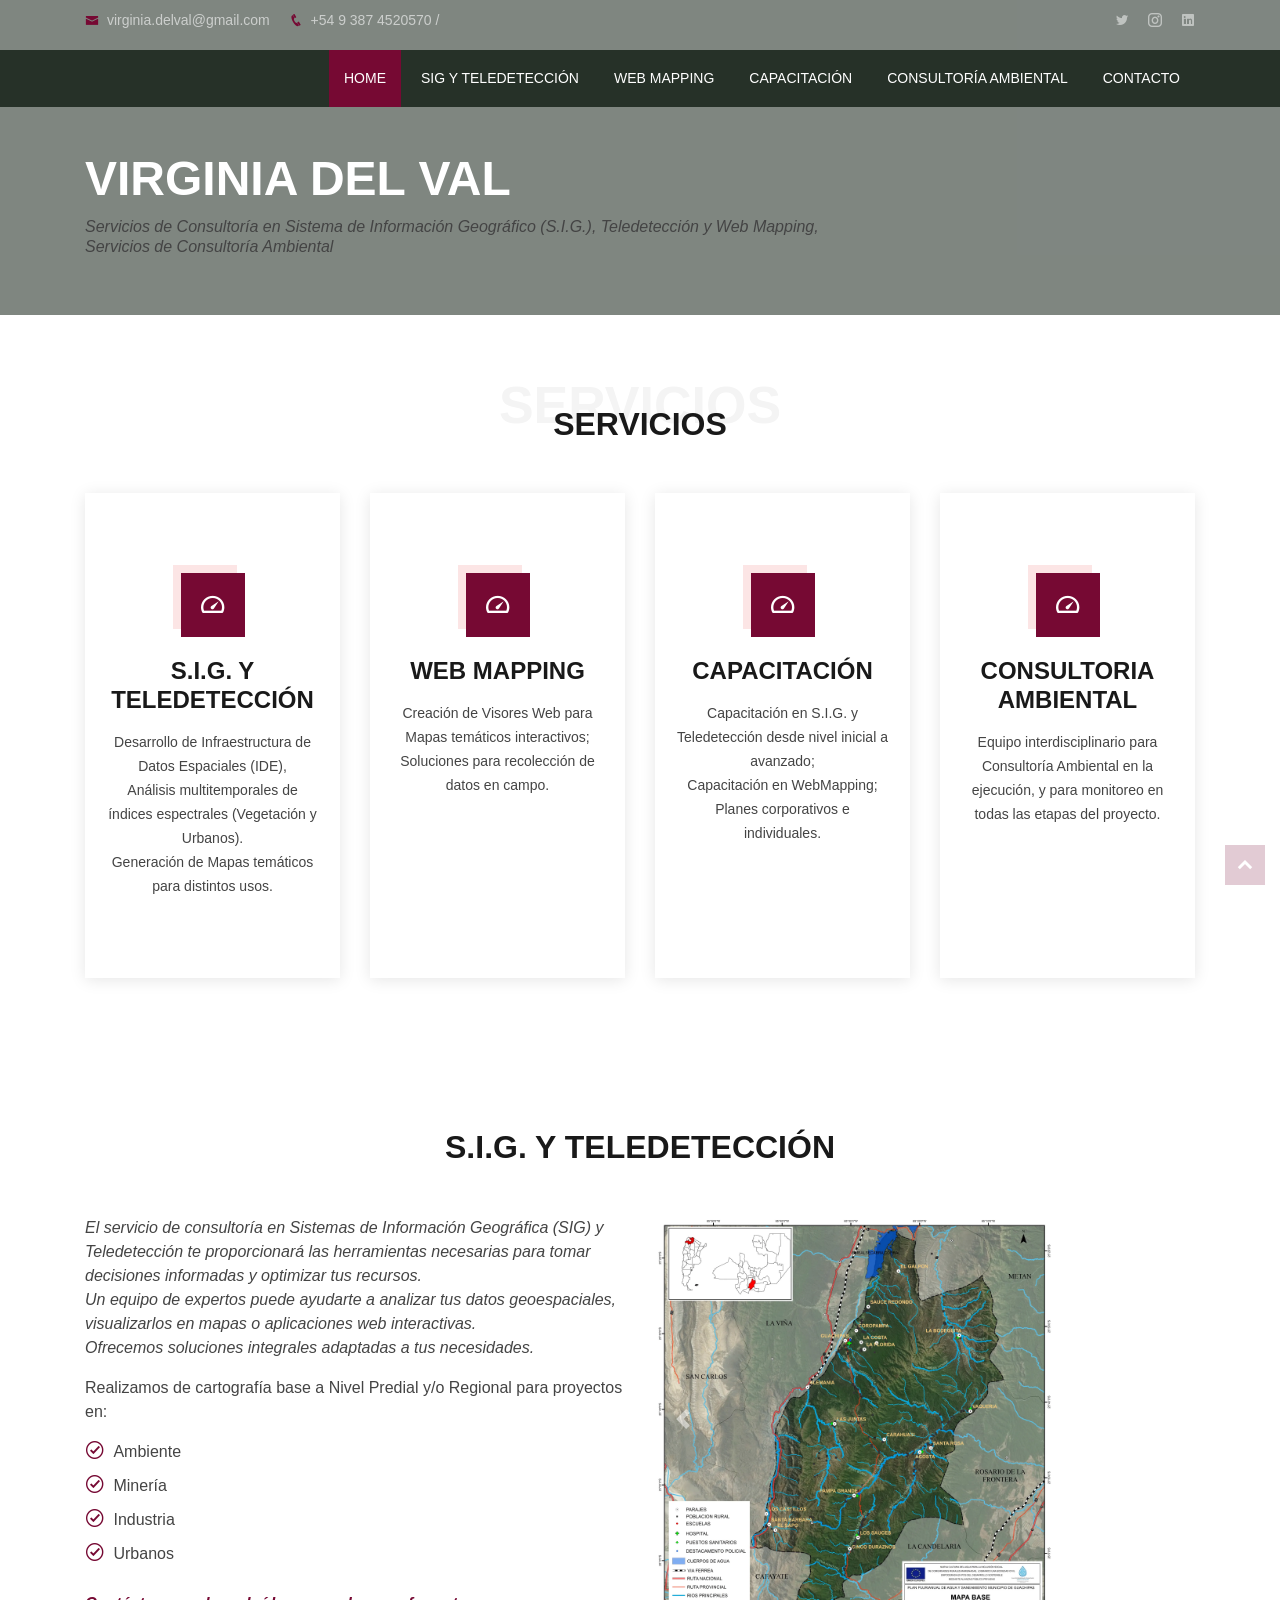
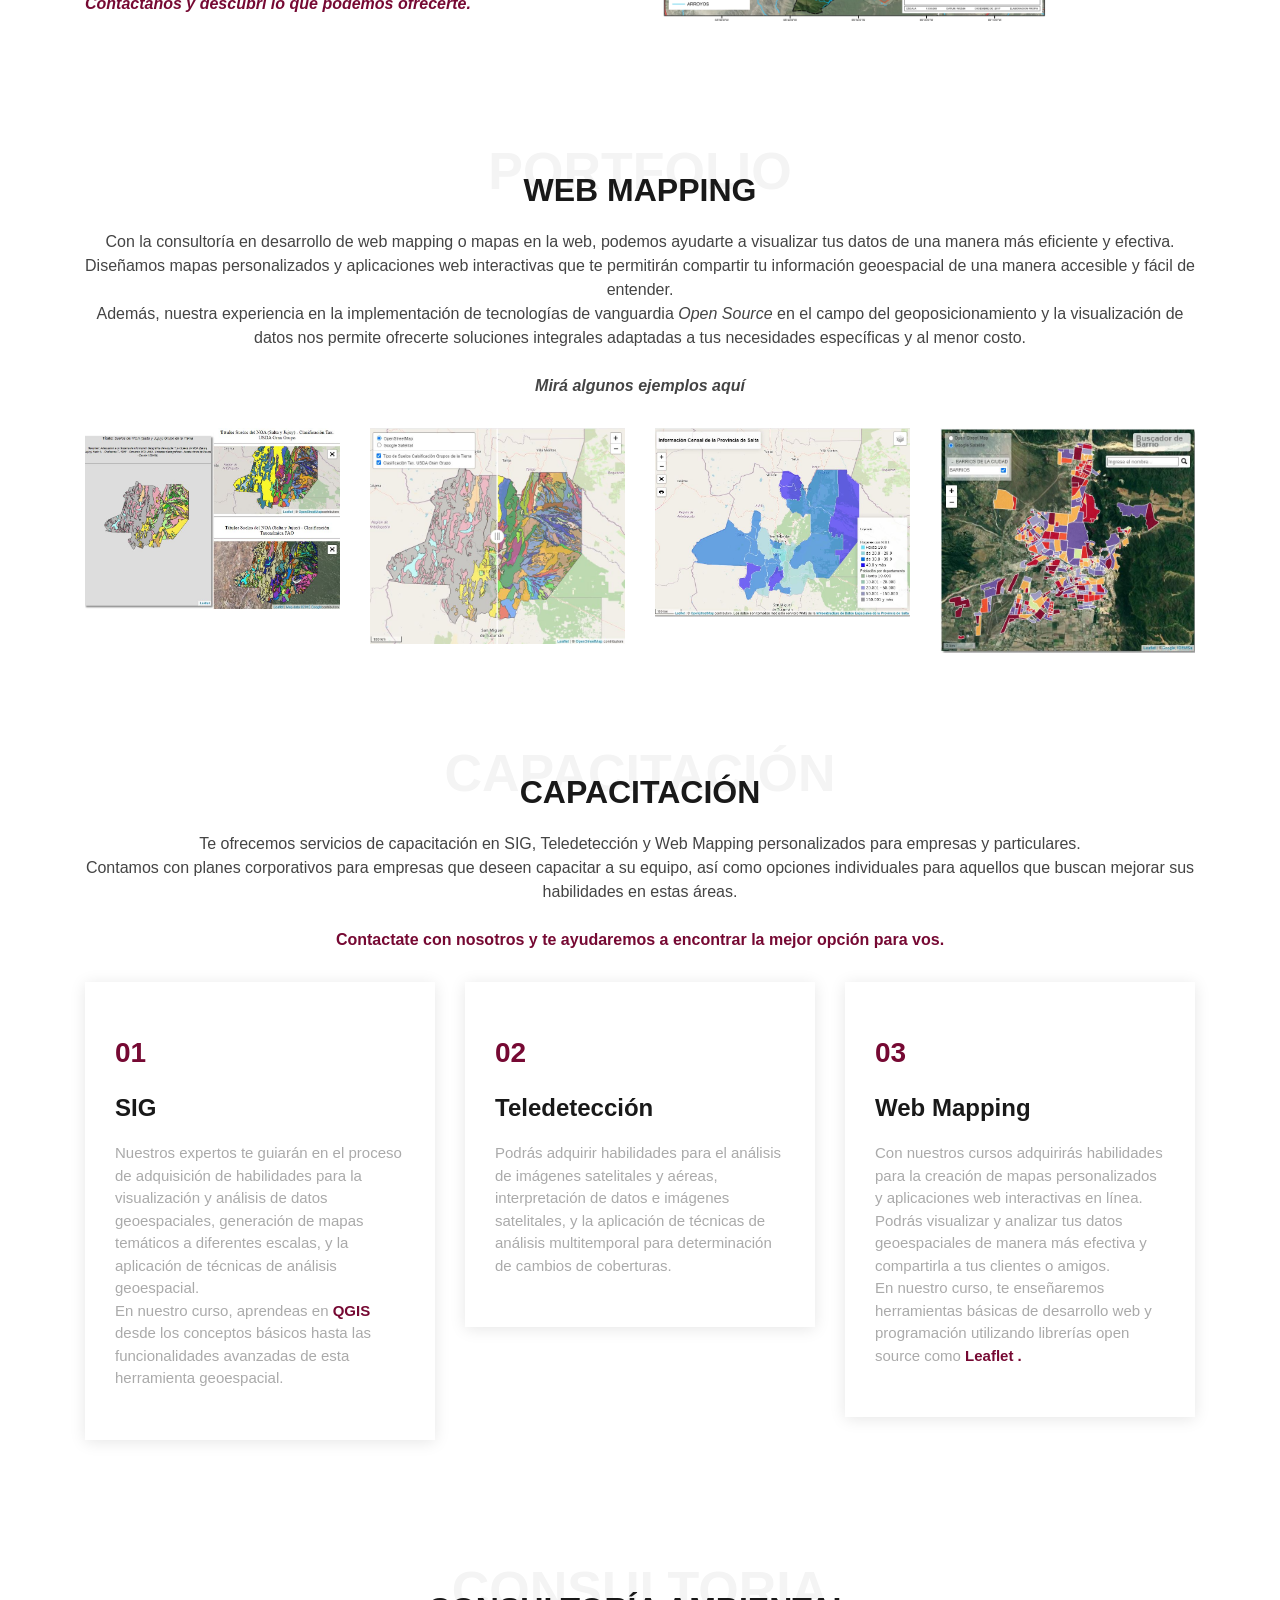
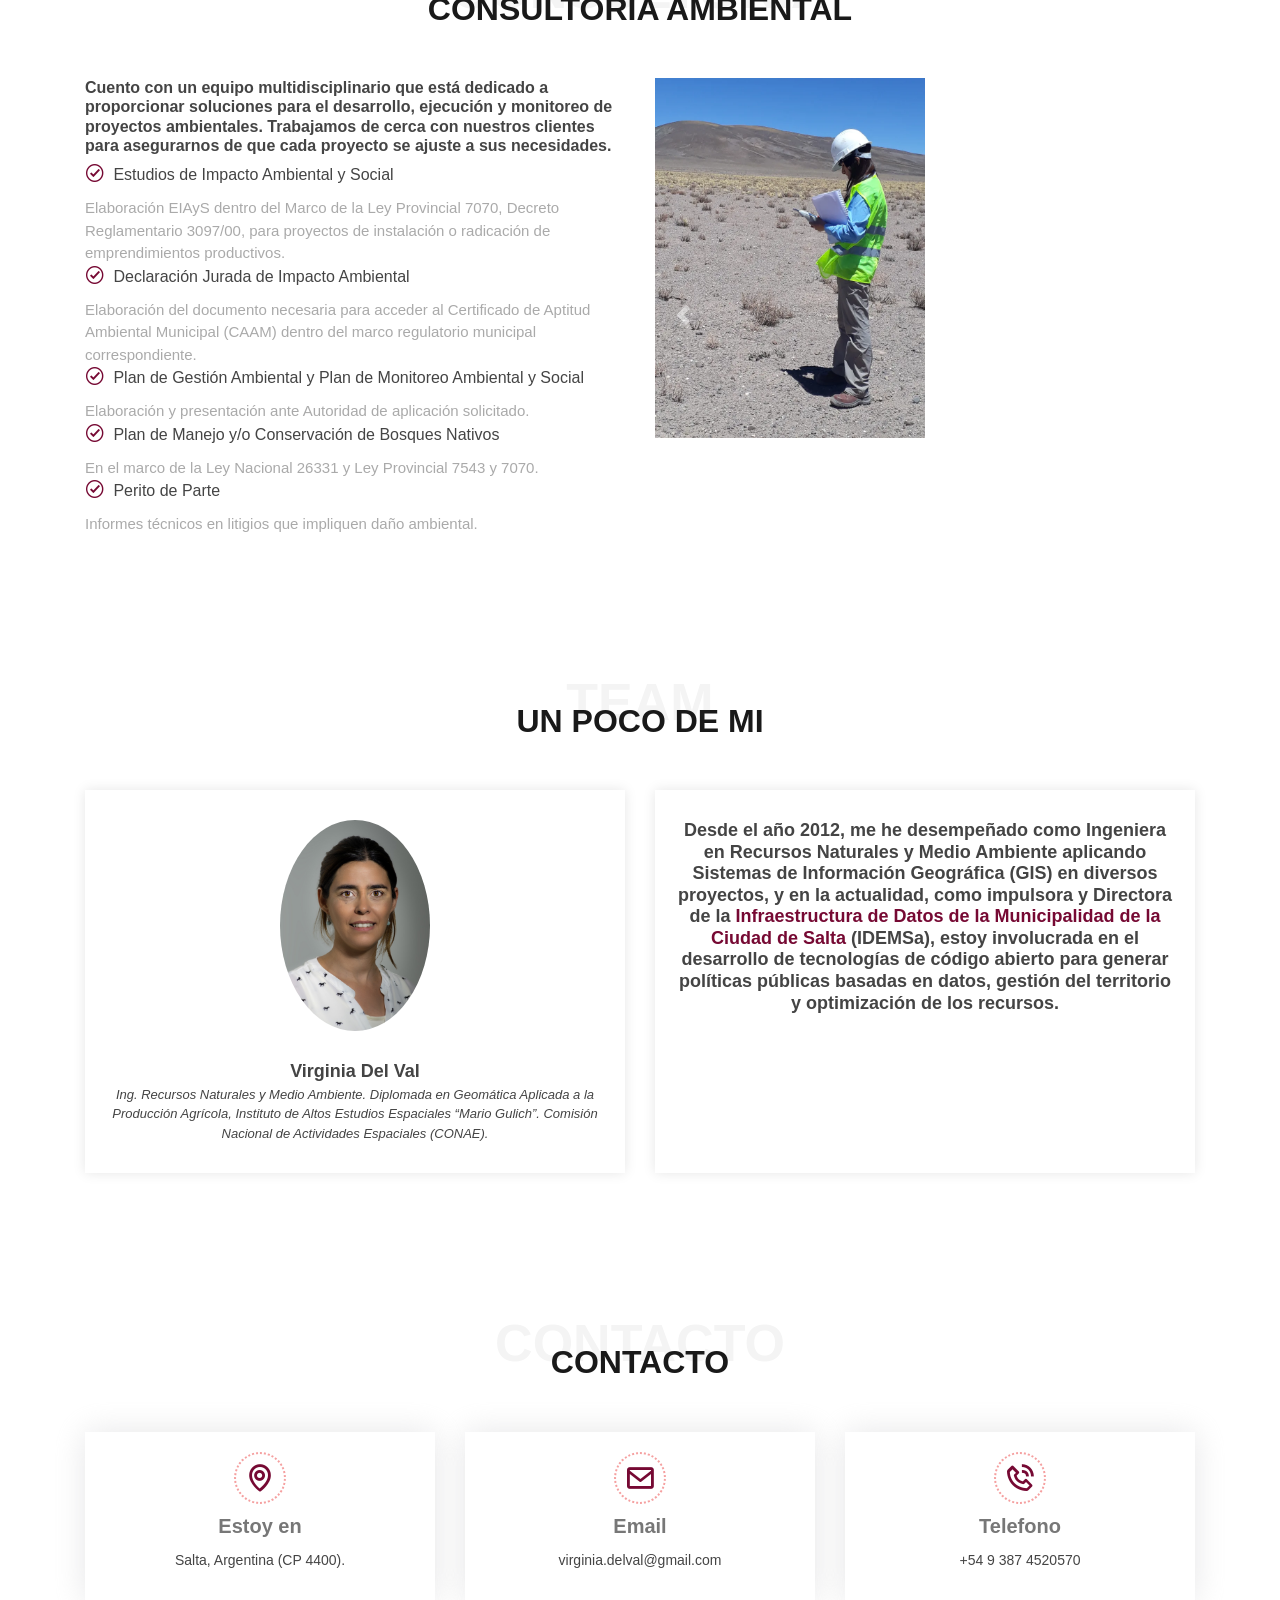
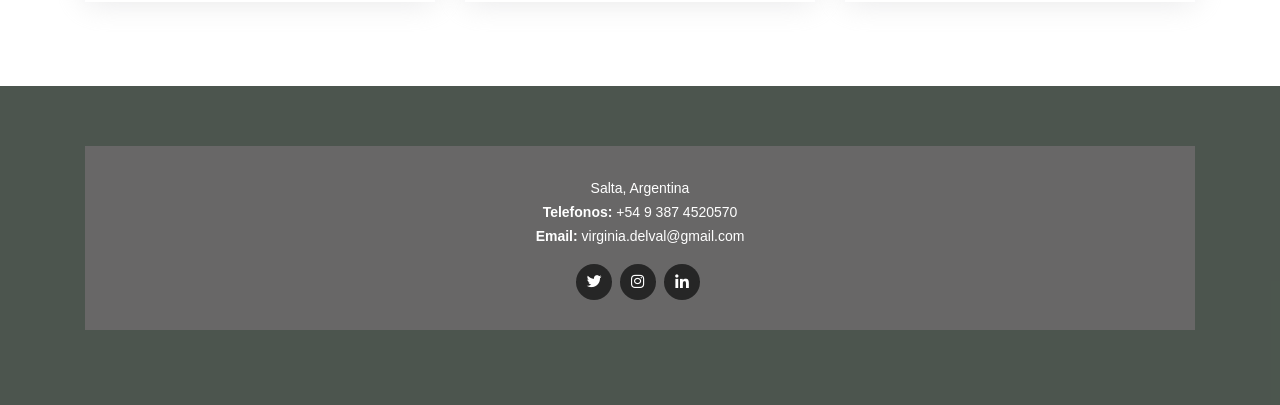
==== index.html @ e82a6939 "primer comit" ====
<!DOCTYPE html>
<html lang="en">

<head>
  <meta charset="utf-8">
  <meta content="width=device-width, initial-scale=1.0" name="viewport">

  <title>Virginia del Val</title>
  <meta content="" name="description">
  <meta content="" name="keywords">

  <!-- Favicons -->
  <link href="./assets/img/logo_virdelval.ico" rel="icon">

  <!-- Google Fonts -->
  <!-- <link href="assets/css/font.css" rel="stylesheet"> -->

  <!-- Vendor CSS Files -->
  <link href="./assets/vendor/bootstrap/css/bootstrap.min.css" rel="stylesheet">
  <link href="./assets/vendor/icofont/icofont.min.css" rel="stylesheet">
  <link href="./assets/vendor/boxicons/css/boxicons.min.css" rel="stylesheet">
  <link href="./assets/vendor/venobox/venobox.css" rel="stylesheet">
  <link href="./assets/vendor/owl.carousel/assets/owl.carousel.min.css" rel="stylesheet">
  <!-- <link href="./assets/vendor/aos/aos.css" rel="stylesheet"> -->

  <!-- Template Main CSS File -->
  <link href="./assets/css/style.css" rel="stylesheet">

</head>

<body>

  <!-- ======= Top Bar ======= -->
  <div id="topbar" class="d-none d-lg-flex align-items-center fixed-top ">
    <div class="container d-flex">
      <div class="contact-info mr-auto">
        <i class="icofont-envelope"></i> <a href="virginia.delval@gmail.com">virginia.delval@gmail.com</a>
        <i class="icofont-phone"></i> +54 9 387 4520570 /
      </div>
      <div class="social-links">
        <a href="#" class="twitter"><i class="icofont-twitter"></i></a>

        <a href="#" class="instagram"><i class="icofont-instagram"></i></a>

        <a href="#" class="linkedin"><i class="icofont-linkedin"></i></i></a>
      </div>
    </div>
  </div>

  <!-- ======= Header ======= -->
  <header id="header" class="fixed-top ">
    <div class="container d-flex align-items-center">

      <h5 class="logo mr-auto"><a href="index.html"> </a></h5>
      <!-- Uncomment below if you prefer to use an image logo -->
      <!-- <a href="index.html" class="logo mr-auto"><img src="assets/img/logo.png" alt="" class="img-fluid"></a> -->

      <nav class="nav-menu d-none d-lg-block">
        <ul>
          <li><a href="#services">HOME</a>
          <li><a href="#about">SIG Y TELEDETECCIÓN</a></li>
          <li><a href="#portfolio">WEB MAPPING</a></li>
          <li><a href="#why-us">CAPACITACIÓN</a></li>
          <li><a href="#about2">CONSULTORÍA AMBIENTAL</a></li>
          <!-- <li><a href="#team">NOSOTROS</a></li> -->
          <li><a href="#contact">CONTACTO</a></li>
        </ul>
      </nav><!-- .nav-menu -->

    </div>
  </header><!-- End Header -->

  <!-- ======= Hero Section ======= -->
  <section id="hero" class="d-flex align-items-center">
    <div class="container position-relative" data-aos="fade-up" data-aos-delay="10">
      <h1>Virginia del Val</h1>
      <h6> <i> Servicios de Consultoría en Sistema de Información Geográfico (S.I.G.), Teledetección y Web Mapping,
          <br>Servicios de Consultoría Ambiental</i></h6>
      <!-- <a href="#about" class="btn-get-started scrollto">Comencemos</a> -->
    </div>
  </section><!-- End Hero -->

  <main id="main">



    <!-- ======= Services Section ======= -->
    <section id="services" class="services">
      <div class="container">

        <div class="section-title">
          <span>Servicios</span>
          <h2>Servicios</h2>
          <!-- <p>Sit sint consectetur velit quisquam cupiditate impedit suscipit alias</p>-->
        </div>

        <div class="row">

          <div class="col-lg-3 col-md-6 d-flex align-items-stretch mt-4 mt-lg-0" data-aos-delay="100">
            <div class="icon-box">
              <div class="icon"><i class="bx bx-tachometer"></i></div>
              <h4><a href="#about">S.I.G. Y TELEDETECCIÓN </a></h4>
              <p>
                Desarrollo de Infraestructura de Datos Espaciales (IDE),
                <br>
                Análisis multitemporales de índices espectrales (Vegetación y Urbanos).
                <br>
                Generación de Mapas temáticos para distintos usos.
              </p>

            </div>
          </div>

          <div class="col-lg-3 col-md-6 d-flex align-items-stretch mt-4 mt-lg-0" data-aos-delay="100">
            <div class="icon-box">
              <div class="icon"><i class="bx bx-tachometer"></i></div>
              <h4><a href="#portfolio">WEB MAPPING </a></h4>
              <p>Creación de Visores Web para Mapas temáticos interactivos;
                <br> Soluciones para recolección de datos en campo. <br>
              </p>
            </div>
          </div>
          <div class="col-lg-3 col-md-6 d-flex align-items-stretch mt-4 mt-lg-0" data-aos-delay="100">
            <div class="icon-box">
              <div class="icon"><i class="bx bx-tachometer"></i></div>
              <h4><a href="#pricing">CAPACITACIÓN </a></h4>
              <p>Capacitación en S.I.G. y Teledetección desde nivel inicial a avanzado;<br>
                Capacitación en WebMapping;<br>
                Planes corporativos e individuales.
              </p>
            </div>
          </div>

          <div class="col-lg-3 col-md-6 d-flex align-items-stretch mt-4 mt-lg-0" data-aos-delay="100">
            <div class="icon-box">
              <div class="icon"><i class="bx bx-tachometer"></i></div>
              <h4><a href="#about">CONSULTORIA AMBIENTAL</a></h4>
              <p> Equipo interdisciplinario para Consultoría Ambiental en la
                ejecución, y para monitoreo en todas las etapas del proyecto.</p>
            </div>
          </div>

        </div>
      </div>
    </section>
    <!-- End Services Section -->
    <!-- ======= About Section =======  -->

    <section id="about" class="about">
      <div class="container">
        <div class="section-title">
          <span></span>
          <h2>S.I.G. y TELEDETECCIÓN</h2>
          <!--  <p>AGREGAR ACA ALGUNOS EJEMPLOS DE MAPAS</p>-->
        </div>
        <div class="row">
          <!-- <div class="col-lg-6 order-1 order-lg-2" data-aos="fade-left"> -->
          <div id="carouselExampleSlidesOnly" class="carousel slide col-lg-6 order-1 order-lg-2" data-ride="carousel"
            data-aos="fade-right">
            <div class="carousel-inner">
              <div class="carousel-item active">
                <img class="d-block w-75" src="./assets/img/min/BASE_IMG1.webp" alt="First slide">
              </div>
              <div class="carousel-item">
                <img class="d-block w-75" src="./assets/img/min/BASE_IMG2.webp" alt="Second slide">
              </div>
              <div class="carousel-item">
                <img class="d-block w-100" src="./assets/img/min/agti2.webp" alt="Third slide">
              </div>
              <div class="carousel-item">
                <img class="d-block w-100" src="./assets/img/min/karlen4.webp" alt="Third slide">
              </div>
              <div class="carousel-item">
                <img class="d-block w-50" src="./assets/img/min/L8_2015.webp" alt="Third slide">
              </div>
              <div class="carousel-item">
                <img class="d-block w-50" src="./assets/img/min/L8_2019.webp" alt="Third slide">
              </div>
              <div class="carousel-item">
                <img class="d-block w-50" src="./assets/img/min/L8_img_2015.webp" alt="Third slide">
              </div>
              <div class="carousel-item">
                <img class="d-block w-50" src="assets/img/min/L8_img_2019.webp" alt="Third slide">
              </div>
              <div class="carousel-item">
                <img class="d-block w-50" src="./assets/img/min/mosconi.webp" alt="Third slide">
              </div>

              <div class="carousel-item">
                <img class="d-block w-75" src="./assets/img/min/oran1.webp" alt="Third slide">
              </div>
              <div class="carousel-item">
                <img class="d-block w-50" src="./assets/img/min/ramalc14_1.webp" alt="Third slide">
              </div>
              <div class="carousel-item">
                <img class="d-block w-50" src="./assets/img/min/ramalc14_3.webp" alt="Third slide">
              </div>
            </div>
            <a class="carousel-control-prev"  role="button" data-slide="prev">
              <span class="carousel-control-prev-icon" aria-hidden="true"></span>
              <span class="sr-only">Previa</span>
            </a>
            <a class="carousel-control-next"  role="button" data-slide="next">
              <span class="carousel-control-next-icon" aria-hidden="true"></span>
              <span class="sr-only">Siguiente</span>
            </a>
          </div>

          <div class="col-lg-6 pt-4 pt-lg-0 order-2 order-lg-1 content" data-aos="fade-right">
            <!-- <h3>S.I.G. y TELEDETECCIÓN </h3> -->
            <p class="font-italic">
              El servicio de consultoría en Sistemas de Información Geográfica (SIG) y Teledetección te
              proporcionará las herramientas necesarias para tomar decisiones informadas y optimizar tus recursos.
              <br>Un equipo de expertos puede ayudarte a analizar tus datos geoespaciales, visualizarlos en mapas
              o aplicaciones web interactivas. <br> Ofrecemos soluciones integrales adaptadas a tus
              necesidades.
            </p>
            <p>
              Realizamos de cartografía base a Nivel Predial y/o Regional para proyectos en:
            </p>
            <ul>
              <li><i class="icofont-check-circled"></i> Ambiente
              </li>
              <li><i class="icofont-check-circled"></i> Minería </li>
              <li><i class="icofont-check-circled"></i> Industria
              </li>
              <li><i class="icofont-check-circled"></i> Urbanos </li>
            </ul>
            <p>
              <i> <b>
                  <a href="#contact">Contáctanos y descubrí lo que podemos ofrecerte.</a>
              </i>
              </b>
            </p>
          </div>
        </div>
      </div>
      </div>
    </section>
    <!-- End About Section -->

    <!-- ======= Portfolio Section ======= -->
    <section id="portfolio" class="portfolio">
      <div class="container">

        <div class="section-title">
          <span>Portfolio</span>
          <h2>WEB MAPPING</h2>
          <p>
            Con la consultoría en desarrollo de web mapping o mapas en la web, podemos ayudarte a visualizar tus
            datos de una manera más eficiente y efectiva. Diseñamos mapas personalizados y aplicaciones web interactivas
            que te permitirán compartir tu información geoespacial de una manera accesible y fácil de entender. <br>
            Además, nuestra experiencia en la implementación de tecnologías de vanguardia <i>Open Source </i> en el
            campo del geoposicionamiento y la visualización de datos nos permite ofrecerte soluciones integrales
            adaptadas a tus necesidades específicas y al menor costo.
          </p>
          <br>
          <p> <b>
              <i>Mirá algunos ejemplos aquí </b></i>
          </p>
          <!--  <p>AGREGAR ACA ALGUNOS EJEMPLOS DE MAPAS</p>-->
        </div>
        <div class="row" data-aos="fade-up">
          <div class="col-lg-12 d-flex justify-content-center">
            <!-- <ul id="portfolio-flters">
              <li data-filter="*" class="filter-active">All</li> -->
            <!-- <li data-filter=".filter-app">VISORES</li>
              <li data-filter=".filter-card">CONSULTORÍA AMBIENTAL</li>
              <li data-filter=".filter-web">CAPACITACIÓN</li>
            </ul> -->
          </div>
        </div>

        <div class="row portfolio-container" data-aos="fade-up" data-aos-delay="10">


          <div class="col-lg-3 col-md-6 portfolio-item filter-app">
            <img src="assets/img/multiples.png" class="img-fluid" alt="">
            <div class="portfolio-info">
              <h4>Mapas multiples sincronizados </h4>
              <p>Link</p>
              <a href="assets/img/multiples.png" data-gall="portfolioGallery" class="venobox preview-link"><i
                  class="bx bx-plus"></i></a>
              <a href="visores/multiple.html" class="details-link" title="More Details"><i class="bx bx-link"></i></a>
            </div>
          </div>
          <!-- mapa 2 -->
          <div class="col-lg-3 col-md-6 portfolio-item filter-app">
            <img src="assets/img/sidebar.png" class="img-fluid" alt="">
            <div class="portfolio-info">
              <h4>Mapa con transparecia vertical</h4>
              <p>Link</p>
              <a href="assets/img/sidebar.png" data-gall="portfolioGallery" class="venobox preview-link"><i
                  class="bx bx-plus"></i></a>
              <a href="visores/sidebySide.html" class="details-link" title="More Details"><i class="bx bx-link"></i></a>
            </div>
          </div>

          <!-- mapa 3 -->
          <div class="col-lg-3 col-md-6 portfolio-item filter-app">
            <img src="assets/img/imprint.png" class="img-fluid" alt="">
            <div class="portfolio-info">
              <h4>Mapa Básico <br> Consumo de Servicios WMS </h4>
              <p>Link</p>
              <a href="assets/img/imprint.png" data-gall="portfolioGallery" class="venobox preview-link"><i
                  class="bx bx-plus"></i></a>
              <a href="visores/estandar.html" class="details-link" title="More Details"><i class="bx bx-link"></i></a>
            </div>
          </div>
          <!-- mapa 4 -->
          <div class="col-lg-3 col-md-6 portfolio-item filter-app">
            <img src="assets/img/consulta_datos.png" class="img-fluid" alt="">
            <div class="portfolio-info">
              <h4>Mapa Básico <br> Consulta de datos </h4>
              <p>Link</p>
              <a href="assets/img/consulta_datos.png" data-gall="portfolioGallery" class="venobox preview-link"><i
                  class="bx bx-plus"></i></a>
              <a href="visores/barrios.html" class="details-link" title="More Details"><i class="bx bx-link"></i></a>
            </div>
          </div>
        </div>
      </div>
    </section>
    <!-- End Portfolio Section -->

    <!-- ======= Why Us Section ======= -->
    <section id="why-us" class="why-us">
      <div class="container">
        <div class="section-title">
          <span>CAPACITACIÓN</span>
          <h2>CAPACITACIÓN</h2>
          <p>Te ofrecemos servicios de capacitación en SIG, Teledetección y Web Mapping personalizados para empresas y
            particulares. <br> Contamos con planes corporativos para empresas que deseen capacitar a su equipo, así como
            opciones individuales para aquellos que buscan mejorar sus habilidades en estas áreas. </p> <br>

          <p> <b><a href="#contact"> Contactate con nosotros y te ayudaremos a encontrar la mejor opción para vos. </b>
            </a></p>

        </div>
        <div class="row">

          <div class="col-lg-4 mt-4 mt-lg-0">
            <div class="box">
              <span>01 </span>
              <h4> SIG </h4>
              <p>Nuestros expertos te guiarán en el proceso de adquisición de habilidades para la visualización y
                análisis de datos geoespaciales, generación de mapas temáticos a diferentes escalas, y la aplicación de
                técnicas de análisis geoespacial.
                <br>
                En nuestro curso, aprendeas en <b> <a href="https://www.qgis.org/es/site/"> QGIS </a> </b>desde los
                conceptos básicos hasta las funcionalidades avanzadas de esta herramienta geoespacial.
              </p>

            </div>
          </div>

          <div class="col-lg-4 mt-4 mt-lg-0">
            <div class="box">
              <span>02</span>
              <h4>Teledetección</h4>
              <p>Podrás adquirir habilidades para el análisis de imágenes satelitales y aéreas, interpretación de datos
                e imágenes satelitales, y la aplicación de técnicas de análisis multitemporal para determinación de
                cambios de coberturas.
              </p>
            </div>
          </div>

          <div class="col-lg-4 mt-4 mt-lg-0">
            <div class="box">
              <span>03</span>
              <h4>Web Mapping</h4>
              <p>Con nuestros cursos adquirirás habilidades para la creación de mapas personalizados y aplicaciones web
                interactivas en línea. Podrás visualizar y analizar tus datos
                geoespaciales de manera más efectiva y compartirla a tus clientes o amigos.
                <br>
                En nuestro curso, te enseñaremos herramientas básicas de desarrollo web y programación utilizando
                librerías open source como<b> <a href="https://leafletjs.com/"> Leaflet .</a></b>
              </p>
            </div>
          </div>

        </div>

      </div>
    </section>
    <!-- End Why Us Section -->


    <!-- ======= Pricing Section ======= -->
    <!-- <section id="pricing" class="pricing">
      <div class="container">
        <div class="row">
          <div class="col-lg-4 col-md-6" data-aos-delay="10">
            <div class="box featured">
              <h3>Mi Primer Mapa</h3>
              <h4><sup> </sup> 4 hs<span> / total </span></h4>

            </div>
          </div>

          <div class="col-lg-4 col-md-6 mt-4 mt-md-0" data-aos="zoom-in">
            <div class="box featured">
              <h3>GIS Nivel Medio</h3>
              <h4><sup> </sup>19 hs<span> / total</span></h4>

            </div>
          </div>
          <div class="col-lg-4 col-md-6 mt-4 mt-lg-0" data-aos="zoom-in" data-aos-delay="10">
            <div class="box featured">
              <h3>GIS Nivel Avanzado</h3>
              <h4><sup> </sup>29 hs<span> / total</span></h4>


            </div>
          </div>

        </div>
    </section> -->
    <!-- End Pricing Section -->

    <!-- ======= About Section =======  -->

    <section id="about2" class="about2">
      <div class="container">
        <div class="section-title">
          <span>Consultoria</span>
          <h2>CONSULTORÍA AMBIENTAL</h2>
          <!--  <p>AGREGAR ACA ALGUNOS EJEMPLOS DE MAPAS</p>-->
        </div>
        <div class="row">
          <!-- <div class="col-lg-6 order-1 order-lg-2" data-aos="fade-left"> -->
          <div id="carouselExampleSlidesOnly" class="carousel slide col-lg-6 order-1 order-lg-2" data-ride="carousel"
            data-aos="fade-left">
            <div class="carousel-inner">
              <div class="carousel-item active">
                <img class="d-block w-50" src="./assets/img/min/cauchari.webp" alt="">
              </div>
              <div class="carousel-item">
                <img class="d-block w-50" src="./assets/img/min/cauchari2.webp" alt="">
              </div>
              <div class="carousel-item">
                <img class="d-block w-75" src="./assets/img/min/cauchari3.webp" alt="">
              </div>

              <div class="carousel-item">
                <img class="d-block w-75" src="./assets/img/min/cauchari4.webp" alt="">
              </div>
              <div class="carousel-item">
                <img class="d-block w-50" src="./assets/img/min/IMG_0990.webp" alt="">
              </div>
              <div class="carousel-item">
                <img class="d-block w-50" src="./assets/img/min/guemes.webp" alt="">
              </div>

              <div class="carousel-item">
                <img class="d-block w-75" src="./assets/img/min/rivadavia1.webp" alt="">
              </div>
              <!-- <div class="carousel-item">
                <img class="d-block w-75" src="./assets/img/carousel/con viento zonda.png" alt="">
              </div> -->
              <div class="carousel-item">
                <img class="d-block w-75" src="./assets/img/min/rivadavia2.webp" alt="">
              </div>
              <!-- <div class="carousel-item">
                <img class="d-block w-50" src="./assets/img/carousel/rivadavia3.jpg" alt="">
              </div> -->
              <div class="carousel-item">
                <img class="d-block w-75" src="./assets/img/min/UT353BT20211117174706.webp" alt="">
              </div>
              <div class="carousel-item">
                <img class="d-block w-75" src="./assets/img/min/rivadavia4.webp">
              </div>

            </div>
            <a class="carousel-control-prev" href="#carouselExampleSlidesOnly" role="button" data-slide="prev">
              <span class="carousel-control-prev-icon" aria-hidden="true"></span>
              <span class="sr-only">Previa</span>
            </a>
            <a class="carousel-control-next" href="#carouselExampleSlidesOnly" role="button" data-slide="next">
              <span class="carousel-control-next-icon" aria-hidden="true"></span>
              <span class="sr-only">Siguiente</span>
            </a>
          </div>


          <div class="col-lg-6 pt-4 pt-lg-0 order-2 order-lg-1 content" data-aos="fade-right">
            <!-- <h3>CONSULTORÍA AMBIENTAL </h3> -->
            <h6> <b>
                Cuento con un equipo multidisciplinario que está dedicado a proporcionar soluciones para el desarrollo,
                ejecución y monitoreo de proyectos ambientales. Trabajamos de cerca con nuestros clientes para
                asegurarnos de que cada proyecto se ajuste a sus necesidades. </b></h6>
            <ul>
              <li><i class="icofont-check-circled"></i> Estudios de Impacto Ambiental y Social</li>
              <P>
                Elaboración EIAyS dentro del Marco de la Ley Provincial 7070, Decreto Reglamentario 3097/00, para
                proyectos de instalación o radicación de emprendimientos productivos.
              </P>
              <li><i class="icofont-check-circled"></i> Declaración Jurada de Impacto Ambiental</li>
              <P>
                Elaboración del documento necesaria para acceder al Certificado de Aptitud Ambiental Municipal (CAAM)
                dentro del marco regulatorio municipal correspondiente.
              </P>
              <li><i class="icofont-check-circled"></i> Plan de Gestión Ambiental y Plan de Monitoreo Ambiental y Social
              </li>
              <P>
                Elaboración y presentación ante Autoridad de aplicación solicitado.
              </P>

              <li><i class="icofont-check-circled"></i> Plan de Manejo y/o Conservación de Bosques Nativos </li>
              <P>
                En el marco de la Ley Nacional 26331 y Ley Provincial 7543 y 7070.
              </P>
              <li><i class="icofont-check-circled"></i> Perito de Parte</li>
              <p>
                Informes técnicos en litigios que impliquen daño ambiental.
              </p>
            </ul>

          </div>
        </div>
      </div>

      </div>
    </section>
    <!-- End About Section -->

     <!-- ======= Team Section ======= -->
     <section id="team" class="team">
      <div class="container">

        <div class="section-title">
          <span> Team</span>
          <h2>Un poco de mi</h2>
         </div>
        <div class="row">
          <div class="col-lg-6 col-md-8 d-flex align-items-stretch" data-aos="zoom-in">
            <div class="member">
              <img src="assets/img/team/peque.jpeg" alt="height: 70px;">
              <h4>Virginia Del Val</h4>
              <span>
                Ing. Recursos Naturales y Medio Ambiente. Diplomada en Geomática Aplicada a la Producción Agrícola,
                Instituto de Altos Estudios Espaciales “Mario Gulich”. Comisión Nacional de Actividades Espaciales
                (CONAE). </span>

              <!-- <div class="social">
                <a href=""><i class="icofont-twitter"></i></a>

              <a href=""><i class="icofont-instagram"></i></a> -->
              <!--  <a href=""><i class="icofont-linkedin"></i></a>
              </div> -->
            </div>
          </div>
          <!-- agregar alguien mas  -->
          <div class="col-lg-6 col-md-6 d-flex align-items-stretch" data-aos="zoom-in">
            <div class="member">

              <!-- <h4>William Anderson</h4>-->
       
              <h4>
                <!-- Como Ingeniera en Recursos Naturales y Medio Ambiente, y con más de nueve años de experiencia, he aplicado mis conocimientos en Sistemas de Información Geográfica (GIS) en temas relacionados al medio ambiente, ordenamiento territorial y en Estudio de Impacto Ambiental y Social (EIAyS). Además, he desempeñado el papel de perito de parte en Juicios por Daño Ambiental en la provincia de Salta, brindando mis servicios como experta en el área. </p>
              <span>
                <p>
                  Actualmente soy impulsora y Directora de la <a href=" http://idemsa.municipalidadsalta.gob.ar/">
                    Infraestructura de Datos de la Municipalidad de la Ciudad de Salta, IDEMSa</a>. Estoy en constante
                  formación en el desarrollo de web mapping. Esto permite llevar la cartografía a la web. Trabajo con
                  tecnologías de código abierto (Open Source) para generar visores temático para la web y aplicaciones
                  móviles. -->

                Desde el año 2012, me he desempeñado como Ingeniera en Recursos Naturales y Medio Ambiente aplicando
                Sistemas de Información Geográfica (GIS) en diversos proyectos, y en la actualidad, como impulsora y
                Directora de la <a href=" http://idemsa.municipalidadsalta.gob.ar/">
                  Infraestructura de Datos de la Municipalidad de la Ciudad de Salta</a> (IDEMSa), estoy involucrada en
                el desarrollo de tecnologías de código abierto para generar políticas públicas basadas en datos, gestión
                del territorio y optimización de los recursos.
              </h4>
            

            </div>
          </div>

    </section><!-- End Team Section -->
 <!-- ======= Contact Section ======= -->
 <section id="contact" class="contact">
  <div class="container">

    <div class="section-title">
      <span>Contacto</span>
      <h2>Contacto</h2>
      <!-- <p> <b>Te ofrecemos las siguientes vías de contacto: dirección, e-mail y teléfonos. <br>
        También podés dejar tu consulta en el Formulario de consulta, te responderemos en la brevedad posible.</br>

       <hr> <h4>Gracias por elegirnos.</h4>
        </p> -->
    </div>

    <div class="row" data-aos="fade-up">
      <div class="col-lg-4">
        <div class="info-box mb-4">
          <i class="bx bx-map"></i>
          <h3>Estoy en</h3>
          <p> Salta, Argentina (CP 4400). </p>
        </div>
      </div>

      <div class="col-lg-4 col-md-6">
        <div class="info-box  mb-4">
          <i class="bx bx-envelope"></i>
          <h3>Email </h3>
          <p>virginia.delval@gmail.com</p>
        </div>
      </div>

      <div class="col-lg-4 col-md-6">
        <div class="info-box  mb-4">
          <i class="bx bx-phone-call"></i>
          <h3>Telefono</h3>
          <p>+54 9 387 4520570 </p>
        </div>
      </div>

    </div>
  </div>
</section>
<!-- End Contact Section-->
   

  </main><!-- End #main -->

  <!-- ======= Footer ======= -->
  <footer id="footer">
    <div class="footer-top">
      <div class="container">
        <div class="row">

          <div class="col-12">
            <div class="footer-info">
              <!-- <h3>Ambiental GIS </h3> -->
              <p>
                Salta, Argentina <br>
                <strong>Telefonos:</strong> +54 9 387 4520570<br>
                <strong>Email:</strong> virginia.delval@gmail.com<br>
              </p>
              <div class="social-links mt-3">
                <a href="#" class="twitter"><i class="bx bxl-twitter"></i></a>

                <a href="#" class="instagram"><i class="bx bxl-instagram"></i></a>

                <a href="#" class="linkedin"><i class="bx bxl-linkedin"></i></a>
              </div>
            </div>
          </div>

        </div>
  </footer><!-- End Footer -->

  <a href="#" class="back-to-top"><i class="icofont-simple-up"></i></a>
  <div id="preloader"></div>

  <!-- Vendor JS Files -->
  <script src="assets/vendor/jquery/jquery.min.js"></script>
  <script src="assets/vendor/bootstrap/js/bootstrap.bundle.min.js"></script>
  <script src="assets/vendor/jquery.easing/jquery.easing.min.js"></script>
  <!-- <script src="assets/vendor/php-email-form/validate.js"></script> -->
  <!-- <script src="assets/vendor/isotope-layout/isotope.pkgd.min.js"></script> -->
  <!-- <script src="assets/vendor/venobox/venobox.min.js"></script> -->
  <script src="assets/vendor/owl.carousel/owl.carousel.min.js"></script>
  <script src="assets/vendor/aos/aos.js"></script>

  <!-- Template Main JS File -->
  <script src="assets/js/main.js"></script>

</body>

</html>
---- assets/css/font.css ----
/* cyrillic-ext */
@font-face {
    font-family: 'Open Sans';
    font-style: italic;
    font-weight: 300;
    font-stretch: 100%;
    src: url(https://fonts.gstatic.com/s/opensans/v35/memtYaGs126MiZpBA-UFUIcVXSCEkx2cmqvXlWqWtE6F15M.woff2) format('woff2');
    unicode-range: U+0460-052F, U+1C80-1C88, U+20B4, U+2DE0-2DFF, U+A640-A69F, U+FE2E-FE2F;
  }
  /* cyrillic */
  @font-face {
    font-family: 'Open Sans';
    font-style: italic;
    font-weight: 300;
    font-stretch: 100%;
    src: url(https://fonts.gstatic.com/s/opensans/v35/memtYaGs126MiZpBA-UFUIcVXSCEkx2cmqvXlWqWvU6F15M.woff2) format('woff2');
    unicode-range: U+0301, U+0400-045F, U+0490-0491, U+04B0-04B1, U+2116;
  }
  /* greek-ext */
  @font-face {
    font-family: 'Open Sans';
    font-style: italic;
    font-weight: 300;
    font-stretch: 100%;
    src: url(https://fonts.gstatic.com/s/opensans/v35/memtYaGs126MiZpBA-UFUIcVXSCEkx2cmqvXlWqWtU6F15M.woff2) format('woff2');
    unicode-range: U+1F00-1FFF;
  }
  /* greek */
  @font-face {
    font-family: 'Open Sans';
    font-style: italic;
    font-weight: 300;
    font-stretch: 100%;
    src: url(https://fonts.gstatic.com/s/opensans/v35/memtYaGs126MiZpBA-UFUIcVXSCEkx2cmqvXlWqWuk6F15M.woff2) format('woff2');
    unicode-range: U+0370-03FF;
  }
  /* hebrew */
  @font-face {
    font-family: 'Open Sans';
    font-style: italic;
    font-weight: 300;
    font-stretch: 100%;
    src: url(https://fonts.gstatic.com/s/opensans/v35/memtYaGs126MiZpBA-UFUIcVXSCEkx2cmqvXlWqWu06F15M.woff2) format('woff2');
    unicode-range: U+0590-05FF, U+200C-2010, U+20AA, U+25CC, U+FB1D-FB4F;
  }
  /* vietnamese */
  @font-face {
    font-family: 'Open Sans';
    font-style: italic;
    font-weight: 300;
    font-stretch: 100%;
    src: url(https://fonts.gstatic.com/s/opensans/v35/memtYaGs126MiZpBA-UFUIcVXSCEkx2cmqvXlWqWtk6F15M.woff2) format('woff2');
    unicode-range: U+0102-0103, U+0110-0111, U+0128-0129, U+0168-0169, U+01A0-01A1, U+01AF-01B0, U+0300-0301, U+0303-0304, U+0308-0309, U+0323, U+0329, U+1EA0-1EF9, U+20AB;
  }
  /* latin-ext */
  @font-face {
    font-family: 'Open Sans';
    font-style: italic;
    font-weight: 300;
    font-stretch: 100%;
    src: url(https://fonts.gstatic.com/s/opensans/v35/memtYaGs126MiZpBA-UFUIcVXSCEkx2cmqvXlWqWt06F15M.woff2) format('woff2');
    unicode-range: U+0100-02AF, U+0304, U+0308, U+0329, U+1E00-1E9F, U+1EF2-1EFF, U+2020, U+20A0-20AB, U+20AD-20CF, U+2113, U+2C60-2C7F, U+A720-A7FF;
  }
  /* latin */
  @font-face {
    font-family: 'Open Sans';
    font-style: italic;
    font-weight: 300;
    font-stretch: 100%;
    src: url(https://fonts.gstatic.com/s/opensans/v35/memtYaGs126MiZpBA-UFUIcVXSCEkx2cmqvXlWqWuU6F.woff2) format('woff2');
    unicode-range: U+0000-00FF, U+0131, U+0152-0153, U+02BB-02BC, U+02C6, U+02DA, U+02DC, U+0304, U+0308, U+0329, U+2000-206F, U+2074, U+20AC, U+2122, U+2191, U+2193, U+2212, U+2215, U+FEFF, U+FFFD;
  }
  /* cyrillic-ext */
  @font-face {
    font-family: 'Open Sans';
    font-style: italic;
    font-weight: 400;
    font-stretch: 100%;
    src: url(https://fonts.gstatic.com/s/opensans/v35/memtYaGs126MiZpBA-UFUIcVXSCEkx2cmqvXlWqWtE6F15M.woff2) format('woff2');
    unicode-range: U+0460-052F, U+1C80-1C88, U+20B4, U+2DE0-2DFF, U+A640-A69F, U+FE2E-FE2F;
  }
  /* cyrillic */
  @font-face {
    font-family: 'Open Sans';
    font-style: italic;
    font-weight: 400;
    font-stretch: 100%;
    src: url(https://fonts.gstatic.com/s/opensans/v35/memtYaGs126MiZpBA-UFUIcVXSCEkx2cmqvXlWqWvU6F15M.woff2) format('woff2');
    unicode-range: U+0301, U+0400-045F, U+0490-0491, U+04B0-04B1, U+2116;
  }
  /* greek-ext */
  @font-face {
    font-family: 'Open Sans';
    font-style: italic;
    font-weight: 400;
    font-stretch: 100%;
    src: url(https://fonts.gstatic.com/s/opensans/v35/memtYaGs126MiZpBA-UFUIcVXSCEkx2cmqvXlWqWtU6F15M.woff2) format('woff2');
    unicode-range: U+1F00-1FFF;
  }
  /* greek */
  @font-face {
    font-family: 'Open Sans';
    font-style: italic;
    font-weight: 400;
    font-stretch: 100%;
    src: url(https://fonts.gstatic.com/s/opensans/v35/memtYaGs126MiZpBA-UFUIcVXSCEkx2cmqvXlWqWuk6F15M.woff2) format('woff2');
    unicode-range: U+0370-03FF;
  }
  /* hebrew */
  @font-face {
    font-family: 'Open Sans';
    font-style: italic;
    font-weight: 400;
    font-stretch: 100%;
    src: url(https://fonts.gstatic.com/s/opensans/v35/memtYaGs126MiZpBA-UFUIcVXSCEkx2cmqvXlWqWu06F15M.woff2) format('woff2');
    unicode-range: U+0590-05FF, U+200C-2010, U+20AA, U+25CC, U+FB1D-FB4F;
  }
  /* vietnamese */
  @font-face {
    font-family: 'Open Sans';
    font-style: italic;
    font-weight: 400;
    font-stretch: 100%;
    src: url(https://fonts.gstatic.com/s/opensans/v35/memtYaGs126MiZpBA-UFUIcVXSCEkx2cmqvXlWqWtk6F15M.woff2) format('woff2');
    unicode-range: U+0102-0103, U+0110-0111, U+0128-0129, U+0168-0169, U+01A0-01A1, U+01AF-01B0, U+0300-0301, U+0303-0304, U+0308-0309, U+0323, U+0329, U+1EA0-1EF9, U+20AB;
  }
  /* latin-ext */
  @font-face {
    font-family: 'Open Sans';
    font-style: italic;
    font-weight: 400;
    font-stretch: 100%;
    src: url(https://fonts.gstatic.com/s/opensans/v35/memtYaGs126MiZpBA-UFUIcVXSCEkx2cmqvXlWqWt06F15M.woff2) format('woff2');
    unicode-range: U+0100-02AF, U+0304, U+0308, U+0329, U+1E00-1E9F, U+1EF2-1EFF, U+2020, U+20A0-20AB, U+20AD-20CF, U+2113, U+2C60-2C7F, U+A720-A7FF;
  }
  /* latin */
  @font-face {
    font-family: 'Open Sans';
    font-style: italic;
    font-weight: 400;
    font-stretch: 100%;
    src: url(https://fonts.gstatic.com/s/opensans/v35/memtYaGs126MiZpBA-UFUIcVXSCEkx2cmqvXlWqWuU6F.woff2) format('woff2');
    unicode-range: U+0000-00FF, U+0131, U+0152-0153, U+02BB-02BC, U+02C6, U+02DA, U+02DC, U+0304, U+0308, U+0329, U+2000-206F, U+2074, U+20AC, U+2122, U+2191, U+2193, U+2212, U+2215, U+FEFF, U+FFFD;
  }
  /* cyrillic-ext */
  @font-face {
    font-family: 'Open Sans';
    font-style: italic;
    font-weight: 600;
    font-stretch: 100%;
    src: url(https://fonts.gstatic.com/s/opensans/v35/memtYaGs126MiZpBA-UFUIcVXSCEkx2cmqvXlWqWtE6F15M.woff2) format('woff2');
    unicode-range: U+0460-052F, U+1C80-1C88, U+20B4, U+2DE0-2DFF, U+A640-A69F, U+FE2E-FE2F;
  }
  /* cyrillic */
  @font-face {
    font-family: 'Open Sans';
    font-style: italic;
    font-weight: 600;
    font-stretch: 100%;
    src: url(https://fonts.gstatic.com/s/opensans/v35/memtYaGs126MiZpBA-UFUIcVXSCEkx2cmqvXlWqWvU6F15M.woff2) format('woff2');
    unicode-range: U+0301, U+0400-045F, U+0490-0491, U+04B0-04B1, U+2116;
  }
  /* greek-ext */
  @font-face {
    font-family: 'Open Sans';
    font-style: italic;
    font-weight: 600;
    font-stretch: 100%;
    src: url(https://fonts.gstatic.com/s/opensans/v35/memtYaGs126MiZpBA-UFUIcVXSCEkx2cmqvXlWqWtU6F15M.woff2) format('woff2');
    unicode-range: U+1F00-1FFF;
  }
  /* greek */
  @font-face {
    font-family: 'Open Sans';
    font-style: italic;
    font-weight: 600;
    font-stretch: 100%;
    src: url(https://fonts.gstatic.com/s/opensans/v35/memtYaGs126MiZpBA-UFUIcVXSCEkx2cmqvXlWqWuk6F15M.woff2) format('woff2');
    unicode-range: U+0370-03FF;
  }
  /* hebrew */
  @font-face {
    font-family: 'Open Sans';
    font-style: italic;
    font-weight: 600;
    font-stretch: 100%;
    src: url(https://fonts.gstatic.com/s/opensans/v35/memtYaGs126MiZpBA-UFUIcVXSCEkx2cmqvXlWqWu06F15M.woff2) format('woff2');
    unicode-range: U+0590-05FF, U+200C-2010, U+20AA, U+25CC, U+FB1D-FB4F;
  }
  /* vietnamese */
  @font-face {
    font-family: 'Open Sans';
    font-style: italic;
    font-weight: 600;
    font-stretch: 100%;
    src: url(https://fonts.gstatic.com/s/opensans/v35/memtYaGs126MiZpBA-UFUIcVXSCEkx2cmqvXlWqWtk6F15M.woff2) format('woff2');
    unicode-range: U+0102-0103, U+0110-0111, U+0128-0129, U+0168-0169, U+01A0-01A1, U+01AF-01B0, U+0300-0301, U+0303-0304, U+0308-0309, U+0323, U+0329, U+1EA0-1EF9, U+20AB;
  }
  /* latin-ext */
  @font-face {
    font-family: 'Open Sans';
    font-style: italic;
    font-weight: 600;
    font-stretch: 100%;
    src: url(https://fonts.gstatic.com/s/opensans/v35/memtYaGs126MiZpBA-UFUIcVXSCEkx2cmqvXlWqWt06F15M.woff2) format('woff2');
    unicode-range: U+0100-02AF, U+0304, U+0308, U+0329, U+1E00-1E9F, U+1EF2-1EFF, U+2020, U+20A0-20AB, U+20AD-20CF, U+2113, U+2C60-2C7F, U+A720-A7FF;
  }
  /* latin */
  @font-face {
    font-family: 'Open Sans';
    font-style: italic;
    font-weight: 600;
    font-stretch: 100%;
    src: url(https://fonts.gstatic.com/s/opensans/v35/memtYaGs126MiZpBA-UFUIcVXSCEkx2cmqvXlWqWuU6F.woff2) format('woff2');
    unicode-range: U+0000-00FF, U+0131, U+0152-0153, U+02BB-02BC, U+02C6, U+02DA, U+02DC, U+0304, U+0308, U+0329, U+2000-206F, U+2074, U+20AC, U+2122, U+2191, U+2193, U+2212, U+2215, U+FEFF, U+FFFD;
  }
  /* cyrillic-ext */
  @font-face {
    font-family: 'Open Sans';
    font-style: italic;
    font-weight: 700;
    font-stretch: 100%;
    src: url(https://fonts.gstatic.com/s/opensans/v35/memtYaGs126MiZpBA-UFUIcVXSCEkx2cmqvXlWqWtE6F15M.woff2) format('woff2');
    unicode-range: U+0460-052F, U+1C80-1C88, U+20B4, U+2DE0-2DFF, U+A640-A69F, U+FE2E-FE2F;
  }
  /* cyrillic */
  @font-face {
    font-family: 'Open Sans';
    font-style: italic;
    font-weight: 700;
    font-stretch: 100%;
    src: url(https://fonts.gstatic.com/s/opensans/v35/memtYaGs126MiZpBA-UFUIcVXSCEkx2cmqvXlWqWvU6F15M.woff2) format('woff2');
    unicode-range: U+0301, U+0400-045F, U+0490-0491, U+04B0-04B1, U+2116;
  }
  /* greek-ext */
  @font-face {
    font-family: 'Open Sans';
    font-style: italic;
    font-weight: 700;
    font-stretch: 100%;
    src: url(https://fonts.gstatic.com/s/opensans/v35/memtYaGs126MiZpBA-UFUIcVXSCEkx2cmqvXlWqWtU6F15M.woff2) format('woff2');
    unicode-range: U+1F00-1FFF;
  }
  /* greek */
  @font-face {
    font-family: 'Open Sans';
    font-style: italic;
    font-weight: 700;
    font-stretch: 100%;
    src: url(https://fonts.gstatic.com/s/opensans/v35/memtYaGs126MiZpBA-UFUIcVXSCEkx2cmqvXlWqWuk6F15M.woff2) format('woff2');
    unicode-range: U+0370-03FF;
  }
  /* hebrew */
  @font-face {
    font-family: 'Open Sans';
    font-style: italic;
    font-weight: 700;
    font-stretch: 100%;
    src: url(https://fonts.gstatic.com/s/opensans/v35/memtYaGs126MiZpBA-UFUIcVXSCEkx2cmqvXlWqWu06F15M.woff2) format('woff2');
    unicode-range: U+0590-05FF, U+200C-2010, U+20AA, U+25CC, U+FB1D-FB4F;
  }
  /* vietnamese */
  @font-face {
    font-family: 'Open Sans';
    font-style: italic;
    font-weight: 700;
    font-stretch: 100%;
    src: url(https://fonts.gstatic.com/s/opensans/v35/memtYaGs126MiZpBA-UFUIcVXSCEkx2cmqvXlWqWtk6F15M.woff2) format('woff2');
    unicode-range: U+0102-0103, U+0110-0111, U+0128-0129, U+0168-0169, U+01A0-01A1, U+01AF-01B0, U+0300-0301, U+0303-0304, U+0308-0309, U+0323, U+0329, U+1EA0-1EF9, U+20AB;
  }
  /* latin-ext */
  @font-face {
    font-family: 'Open Sans';
    font-style: italic;
    font-weight: 700;
    font-stretch: 100%;
    src: url(https://fonts.gstatic.com/s/opensans/v35/memtYaGs126MiZpBA-UFUIcVXSCEkx2cmqvXlWqWt06F15M.woff2) format('woff2');
    unicode-range: U+0100-02AF, U+0304, U+0308, U+0329, U+1E00-1E9F, U+1EF2-1EFF, U+2020, U+20A0-20AB, U+20AD-20CF, U+2113, U+2C60-2C7F, U+A720-A7FF;
  }
  /* latin */
  @font-face {
    font-family: 'Open Sans';
    font-style: italic;
    font-weight: 700;
    font-stretch: 100%;
    src: url(https://fonts.gstatic.com/s/opensans/v35/memtYaGs126MiZpBA-UFUIcVXSCEkx2cmqvXlWqWuU6F.woff2) format('woff2');
    unicode-range: U+0000-00FF, U+0131, U+0152-0153, U+02BB-02BC, U+02C6, U+02DA, U+02DC, U+0304, U+0308, U+0329, U+2000-206F, U+2074, U+20AC, U+2122, U+2191, U+2193, U+2212, U+2215, U+FEFF, U+FFFD;
  }
  /* cyrillic-ext */
  @font-face {
    font-family: 'Open Sans';
    font-style: normal;
    font-weight: 300;
    font-stretch: 100%;
    src: url(https://fonts.gstatic.com/s/opensans/v35/memvYaGs126MiZpBA-UvWbX2vVnXBbObj2OVTSKmu1aB.woff2) format('woff2');
    unicode-range: U+0460-052F, U+1C80-1C88, U+20B4, U+2DE0-2DFF, U+A640-A69F, U+FE2E-FE2F;
  }
  /* cyrillic */
  @font-face {
    font-family: 'Open Sans';
    font-style: normal;
    font-weight: 300;
    font-stretch: 100%;
    src: url(https://fonts.gstatic.com/s/opensans/v35/memvYaGs126MiZpBA-UvWbX2vVnXBbObj2OVTSumu1aB.woff2) format('woff2');
    unicode-range: U+0301, U+0400-045F, U+0490-0491, U+04B0-04B1, U+2116;
  }
  /* greek-ext */
  @font-face {
    font-family: 'Open Sans';
    font-style: normal;
    font-weight: 300;
    font-stretch: 100%;
    src: url(https://fonts.gstatic.com/s/opensans/v35/memvYaGs126MiZpBA-UvWbX2vVnXBbObj2OVTSOmu1aB.woff2) format('woff2');
    unicode-range: U+1F00-1FFF;
  }
  /* greek */
  @font-face {
    font-family: 'Open Sans';
    font-style: normal;
    font-weight: 300;
    font-stretch: 100%;
    src: url(https://fonts.gstatic.com/s/opensans/v35/memvYaGs126MiZpBA-UvWbX2vVnXBbObj2OVTSymu1aB.woff2) format('woff2');
    unicode-range: U+0370-03FF;
  }
  /* hebrew */
  @font-face {
    font-family: 'Open Sans';
    font-style: normal;
    font-weight: 300;
    font-stretch: 100%;
    src: url(https://fonts.gstatic.com/s/opensans/v35/memvYaGs126MiZpBA-UvWbX2vVnXBbObj2OVTS2mu1aB.woff2) format('woff2');
    unicode-range: U+0590-05FF, U+200C-2010, U+20AA, U+25CC, U+FB1D-FB4F;
  }
  /* vietnamese */
  @font-face {
    font-family: 'Open Sans';
    font-style: normal;
    font-weight: 300;
    font-stretch: 100%;
    src: url(https://fonts.gstatic.com/s/opensans/v35/memvYaGs126MiZpBA-UvWbX2vVnXBbObj2OVTSCmu1aB.woff2) format('woff2');
    unicode-range: U+0102-0103, U+0110-0111, U+0128-0129, U+0168-0169, U+01A0-01A1, U+01AF-01B0, U+0300-0301, U+0303-0304, U+0308-0309, U+0323, U+0329, U+1EA0-1EF9, U+20AB;
  }
  /* latin-ext */
  @font-face {
    font-family: 'Open Sans';
    font-style: normal;
    font-weight: 300;
    font-stretch: 100%;
    src: url(https://fonts.gstatic.com/s/opensans/v35/memvYaGs126MiZpBA-UvWbX2vVnXBbObj2OVTSGmu1aB.woff2) format('woff2');
    unicode-range: U+0100-02AF, U+0304, U+0308, U+0329, U+1E00-1E9F, U+1EF2-1EFF, U+2020, U+20A0-20AB, U+20AD-20CF, U+2113, U+2C60-2C7F, U+A720-A7FF;
  }
  /* latin */
  @font-face {
    font-family: 'Open Sans';
    font-style: normal;
    font-weight: 300;
    font-stretch: 100%;
    src: url(https://fonts.gstatic.com/s/opensans/v35/memvYaGs126MiZpBA-UvWbX2vVnXBbObj2OVTS-muw.woff2) format('woff2');
    unicode-range: U+0000-00FF, U+0131, U+0152-0153, U+02BB-02BC, U+02C6, U+02DA, U+02DC, U+0304, U+0308, U+0329, U+2000-206F, U+2074, U+20AC, U+2122, U+2191, U+2193, U+2212, U+2215, U+FEFF, U+FFFD;
  }
  /* cyrillic-ext */
  @font-face {
    font-family: 'Open Sans';
    font-style: normal;
    font-weight: 400;
    font-stretch: 100%;
    src: url(https://fonts.gstatic.com/s/opensans/v35/memvYaGs126MiZpBA-UvWbX2vVnXBbObj2OVTSKmu1aB.woff2) format('woff2');
    unicode-range: U+0460-052F, U+1C80-1C88, U+20B4, U+2DE0-2DFF, U+A640-A69F, U+FE2E-FE2F;
  }
  /* cyrillic */
  @font-face {
    font-family: 'Open Sans';
    font-style: normal;
    font-weight: 400;
    font-stretch: 100%;
    src: url(https://fonts.gstatic.com/s/opensans/v35/memvYaGs126MiZpBA-UvWbX2vVnXBbObj2OVTSumu1aB.woff2) format('woff2');
    unicode-range: U+0301, U+0400-045F, U+0490-0491, U+04B0-04B1, U+2116;
  }
  /* greek-ext */
  @font-face {
    font-family: 'Open Sans';
    font-style: normal;
    font-weight: 400;
    font-stretch: 100%;
    src: url(https://fonts.gstatic.com/s/opensans/v35/memvYaGs126MiZpBA-UvWbX2vVnXBbObj2OVTSOmu1aB.woff2) format('woff2');
    unicode-range: U+1F00-1FFF;
  }
  /* greek */
  @font-face {
    font-family: 'Open Sans';
    font-style: normal;
    font-weight: 400;
    font-stretch: 100%;
    src: url(https://fonts.gstatic.com/s/opensans/v35/memvYaGs126MiZpBA-UvWbX2vVnXBbObj2OVTSymu1aB.woff2) format('woff2');
    unicode-range: U+0370-03FF;
  }
  /* hebrew */
  @font-face {
    font-family: 'Open Sans';
    font-style: normal;
    font-weight: 400;
    font-stretch: 100%;
    src: url(https://fonts.gstatic.com/s/opensans/v35/memvYaGs126MiZpBA-UvWbX2vVnXBbObj2OVTS2mu1aB.woff2) format('woff2');
    unicode-range: U+0590-05FF, U+200C-2010, U+20AA, U+25CC, U+FB1D-FB4F;
  }
  /* vietnamese */
  @font-face {
    font-family: 'Open Sans';
    font-style: normal;
    font-weight: 400;
    font-stretch: 100%;
    src: url(https://fonts.gstatic.com/s/opensans/v35/memvYaGs126MiZpBA-UvWbX2vVnXBbObj2OVTSCmu1aB.woff2) format('woff2');
    unicode-range: U+0102-0103, U+0110-0111, U+0128-0129, U+0168-0169, U+01A0-01A1, U+01AF-01B0, U+0300-0301, U+0303-0304, U+0308-0309, U+0323, U+0329, U+1EA0-1EF9, U+20AB;
  }
  /* latin-ext */
  @font-face {
    font-family: 'Open Sans';
    font-style: normal;
    font-weight: 400;
    font-stretch: 100%;
    src: url(https://fonts.gstatic.com/s/opensans/v35/memvYaGs126MiZpBA-UvWbX2vVnXBbObj2OVTSGmu1aB.woff2) format('woff2');
    unicode-range: U+0100-02AF, U+0304, U+0308, U+0329, U+1E00-1E9F, U+1EF2-1EFF, U+2020, U+20A0-20AB, U+20AD-20CF, U+2113, U+2C60-2C7F, U+A720-A7FF;
  }
  /* latin */
  @font-face {
    font-family: 'Open Sans';
    font-style: normal;
    font-weight: 400;
    font-stretch: 100%;
    src: url(https://fonts.gstatic.com/s/opensans/v35/memvYaGs126MiZpBA-UvWbX2vVnXBbObj2OVTS-muw.woff2) format('woff2');
    unicode-range: U+0000-00FF, U+0131, U+0152-0153, U+02BB-02BC, U+02C6, U+02DA, U+02DC, U+0304, U+0308, U+0329, U+2000-206F, U+2074, U+20AC, U+2122, U+2191, U+2193, U+2212, U+2215, U+FEFF, U+FFFD;
  }
  /* cyrillic-ext */
  @font-face {
    font-family: 'Open Sans';
    font-style: normal;
    font-weight: 600;
    font-stretch: 100%;
    src: url(https://fonts.gstatic.com/s/opensans/v35/memvYaGs126MiZpBA-UvWbX2vVnXBbObj2OVTSKmu1aB.woff2) format('woff2');
    unicode-range: U+0460-052F, U+1C80-1C88, U+20B4, U+2DE0-2DFF, U+A640-A69F, U+FE2E-FE2F;
  }
  /* cyrillic */
  @font-face {
    font-family: 'Open Sans';
    font-style: normal;
    font-weight: 600;
    font-stretch: 100%;
    src: url(https://fonts.gstatic.com/s/opensans/v35/memvYaGs126MiZpBA-UvWbX2vVnXBbObj2OVTSumu1aB.woff2) format('woff2');
    unicode-range: U+0301, U+0400-045F, U+0490-0491, U+04B0-04B1, U+2116;
  }
  /* greek-ext */
  @font-face {
    font-family: 'Open Sans';
    font-style: normal;
    font-weight: 600;
    font-stretch: 100%;
    src: url(https://fonts.gstatic.com/s/opensans/v35/memvYaGs126MiZpBA-UvWbX2vVnXBbObj2OVTSOmu1aB.woff2) format('woff2');
    unicode-range: U+1F00-1FFF;
  }
  /* greek */
  @font-face {
    font-family: 'Open Sans';
    font-style: normal;
    font-weight: 600;
    font-stretch: 100%;
    src: url(https://fonts.gstatic.com/s/opensans/v35/memvYaGs126MiZpBA-UvWbX2vVnXBbObj2OVTSymu1aB.woff2) format('woff2');
    unicode-range: U+0370-03FF;
  }
  /* hebrew */
  @font-face {
    font-family: 'Open Sans';
    font-style: normal;
    font-weight: 600;
    font-stretch: 100%;
    src: url(https://fonts.gstatic.com/s/opensans/v35/memvYaGs126MiZpBA-UvWbX2vVnXBbObj2OVTS2mu1aB.woff2) format('woff2');
    unicode-range: U+0590-05FF, U+200C-2010, U+20AA, U+25CC, U+FB1D-FB4F;
  }
  /* vietnamese */
  @font-face {
    font-family: 'Open Sans';
    font-style: normal;
    font-weight: 600;
    font-stretch: 100%;
    src: url(https://fonts.gstatic.com/s/opensans/v35/memvYaGs126MiZpBA-UvWbX2vVnXBbObj2OVTSCmu1aB.woff2) format('woff2');
    unicode-range: U+0102-0103, U+0110-0111, U+0128-0129, U+0168-0169, U+01A0-01A1, U+01AF-01B0, U+0300-0301, U+0303-0304, U+0308-0309, U+0323, U+0329, U+1EA0-1EF9, U+20AB;
  }
  /* latin-ext */
  @font-face {
    font-family: 'Open Sans';
    font-style: normal;
    font-weight: 600;
    font-stretch: 100%;
    src: url(https://fonts.gstatic.com/s/opensans/v35/memvYaGs126MiZpBA-UvWbX2vVnXBbObj2OVTSGmu1aB.woff2) format('woff2');
    unicode-range: U+0100-02AF, U+0304, U+0308, U+0329, U+1E00-1E9F, U+1EF2-1EFF, U+2020, U+20A0-20AB, U+20AD-20CF, U+2113, U+2C60-2C7F, U+A720-A7FF;
  }
  /* latin */
  @font-face {
    font-family: 'Open Sans';
    font-style: normal;
    font-weight: 600;
    font-stretch: 100%;
    src: url(https://fonts.gstatic.com/s/opensans/v35/memvYaGs126MiZpBA-UvWbX2vVnXBbObj2OVTS-muw.woff2) format('woff2');
    unicode-range: U+0000-00FF, U+0131, U+0152-0153, U+02BB-02BC, U+02C6, U+02DA, U+02DC, U+0304, U+0308, U+0329, U+2000-206F, U+2074, U+20AC, U+2122, U+2191, U+2193, U+2212, U+2215, U+FEFF, U+FFFD;
  }
  /* cyrillic-ext */
  @font-face {
    font-family: 'Open Sans';
    font-style: normal;
    font-weight: 700;
    font-stretch: 100%;
    src: url(https://fonts.gstatic.com/s/opensans/v35/memvYaGs126MiZpBA-UvWbX2vVnXBbObj2OVTSKmu1aB.woff2) format('woff2');
    unicode-range: U+0460-052F, U+1C80-1C88, U+20B4, U+2DE0-2DFF, U+A640-A69F, U+FE2E-FE2F;
  }
  /* cyrillic */
  @font-face {
    font-family: 'Open Sans';
    font-style: normal;
    font-weight: 700;
    font-stretch: 100%;
    src: url(https://fonts.gstatic.com/s/opensans/v35/memvYaGs126MiZpBA-UvWbX2vVnXBbObj2OVTSumu1aB.woff2) format('woff2');
    unicode-range: U+0301, U+0400-045F, U+0490-0491, U+04B0-04B1, U+2116;
  }
  /* greek-ext */
  @font-face {
    font-family: 'Open Sans';
    font-style: normal;
    font-weight: 700;
    font-stretch: 100%;
    src: url(https://fonts.gstatic.com/s/opensans/v35/memvYaGs126MiZpBA-UvWbX2vVnXBbObj2OVTSOmu1aB.woff2) format('woff2');
    unicode-range: U+1F00-1FFF;
  }
  /* greek */
  @font-face {
    font-family: 'Open Sans';
    font-style: normal;
    font-weight: 700;
    font-stretch: 100%;
    src: url(https://fonts.gstatic.com/s/opensans/v35/memvYaGs126MiZpBA-UvWbX2vVnXBbObj2OVTSymu1aB.woff2) format('woff2');
    unicode-range: U+0370-03FF;
  }
  /* hebrew */
  @font-face {
    font-family: 'Open Sans';
    font-style: normal;
    font-weight: 700;
    font-stretch: 100%;
    src: url(https://fonts.gstatic.com/s/opensans/v35/memvYaGs126MiZpBA-UvWbX2vVnXBbObj2OVTS2mu1aB.woff2) format('woff2');
    unicode-range: U+0590-05FF, U+200C-2010, U+20AA, U+25CC, U+FB1D-FB4F;
  }
  /* vietnamese */
  @font-face {
    font-family: 'Open Sans';
    font-style: normal;
    font-weight: 700;
    font-stretch: 100%;
    src: url(https://fonts.gstatic.com/s/opensans/v35/memvYaGs126MiZpBA-UvWbX2vVnXBbObj2OVTSCmu1aB.woff2) format('woff2');
    unicode-range: U+0102-0103, U+0110-0111, U+0128-0129, U+0168-0169, U+01A0-01A1, U+01AF-01B0, U+0300-0301, U+0303-0304, U+0308-0309, U+0323, U+0329, U+1EA0-1EF9, U+20AB;
  }
  /* latin-ext */
  @font-face {
    font-family: 'Open Sans';
    font-style: normal;
    font-weight: 700;
    font-stretch: 100%;
    src: url(https://fonts.gstatic.com/s/opensans/v35/memvYaGs126MiZpBA-UvWbX2vVnXBbObj2OVTSGmu1aB.woff2) format('woff2');
    unicode-range: U+0100-02AF, U+0304, U+0308, U+0329, U+1E00-1E9F, U+1EF2-1EFF, U+2020, U+20A0-20AB, U+20AD-20CF, U+2113, U+2C60-2C7F, U+A720-A7FF;
  }
  /* latin */
  @font-face {
    font-family: 'Open Sans';
    font-style: normal;
    font-weight: 700;
    font-stretch: 100%;
    src: url(https://fonts.gstatic.com/s/opensans/v35/memvYaGs126MiZpBA-UvWbX2vVnXBbObj2OVTS-muw.woff2) format('woff2');
    unicode-range: U+0000-00FF, U+0131, U+0152-0153, U+02BB-02BC, U+02C6, U+02DA, U+02DC, U+0304, U+0308, U+0329, U+2000-206F, U+2074, U+20AC, U+2122, U+2191, U+2193, U+2212, U+2215, U+FEFF, U+FFFD;
  }
  /* devanagari */
  @font-face {
    font-family: 'Poppins';
    font-style: italic;
    font-weight: 300;
    src: url(https://fonts.gstatic.com/s/poppins/v20/pxiDyp8kv8JHgFVrJJLm21lVFteOcEg.woff2) format('woff2');
    unicode-range: U+0900-097F, U+1CD0-1CF9, U+200C-200D, U+20A8, U+20B9, U+25CC, U+A830-A839, U+A8E0-A8FF;
  }
  /* latin-ext */
  @font-face {
    font-family: 'Poppins';
    font-style: italic;
    font-weight: 300;
    src: url(https://fonts.gstatic.com/s/poppins/v20/pxiDyp8kv8JHgFVrJJLm21lVGdeOcEg.woff2) format('woff2');
    unicode-range: U+0100-02AF, U+0304, U+0308, U+0329, U+1E00-1E9F, U+1EF2-1EFF, U+2020, U+20A0-20AB, U+20AD-20CF, U+2113, U+2C60-2C7F, U+A720-A7FF;
  }
  /* latin */
  @font-face {
    font-family: 'Poppins';
    font-style: italic;
    font-weight: 300;
    src: url(https://fonts.gstatic.com/s/poppins/v20/pxiDyp8kv8JHgFVrJJLm21lVF9eO.woff2) format('woff2');
    unicode-range: U+0000-00FF, U+0131, U+0152-0153, U+02BB-02BC, U+02C6, U+02DA, U+02DC, U+0304, U+0308, U+0329, U+2000-206F, U+2074, U+20AC, U+2122, U+2191, U+2193, U+2212, U+2215, U+FEFF, U+FFFD;
  }
  /* devanagari */
  @font-face {
    font-family: 'Poppins';
    font-style: italic;
    font-weight: 400;
    src: url(https://fonts.gstatic.com/s/poppins/v20/pxiGyp8kv8JHgFVrJJLucXtAKPY.woff2) format('woff2');
    unicode-range: U+0900-097F, U+1CD0-1CF9, U+200C-200D, U+20A8, U+20B9, U+25CC, U+A830-A839, U+A8E0-A8FF;
  }
  /* latin-ext */
  @font-face {
    font-family: 'Poppins';
    font-style: italic;
    font-weight: 400;
    src: url(https://fonts.gstatic.com/s/poppins/v20/pxiGyp8kv8JHgFVrJJLufntAKPY.woff2) format('woff2');
    unicode-range: U+0100-02AF, U+0304, U+0308, U+0329, U+1E00-1E9F, U+1EF2-1EFF, U+2020, U+20A0-20AB, U+20AD-20CF, U+2113, U+2C60-2C7F, U+A720-A7FF;
  }
  /* latin */
  @font-face {
    font-family: 'Poppins';
    font-style: italic;
    font-weight: 400;
    src: url(https://fonts.gstatic.com/s/poppins/v20/pxiGyp8kv8JHgFVrJJLucHtA.woff2) format('woff2');
    unicode-range: U+0000-00FF, U+0131, U+0152-0153, U+02BB-02BC, U+02C6, U+02DA, U+02DC, U+0304, U+0308, U+0329, U+2000-206F, U+2074, U+20AC, U+2122, U+2191, U+2193, U+2212, U+2215, U+FEFF, U+FFFD;
  }
  /* devanagari */
  @font-face {
    font-family: 'Poppins';
    font-style: italic;
    font-weight: 600;
    src: url(https://fonts.gstatic.com/s/poppins/v20/pxiDyp8kv8JHgFVrJJLmr19VFteOcEg.woff2) format('woff2');
    unicode-range: U+0900-097F, U+1CD0-1CF9, U+200C-200D, U+20A8, U+20B9, U+25CC, U+A830-A839, U+A8E0-A8FF;
  }
  /* latin-ext */
  @font-face {
    font-family: 'Poppins';
    font-style: italic;
    font-weight: 600;
    src: url(https://fonts.gstatic.com/s/poppins/v20/pxiDyp8kv8JHgFVrJJLmr19VGdeOcEg.woff2) format('woff2');
    unicode-range: U+0100-02AF, U+0304, U+0308, U+0329, U+1E00-1E9F, U+1EF2-1EFF, U+2020, U+20A0-20AB, U+20AD-20CF, U+2113, U+2C60-2C7F, U+A720-A7FF;
  }
  /* latin */
  @font-face {
    font-family: 'Poppins';
    font-style: italic;
    font-weight: 600;
    src: url(https://fonts.gstatic.com/s/poppins/v20/pxiDyp8kv8JHgFVrJJLmr19VF9eO.woff2) format('woff2');
    unicode-range: U+0000-00FF, U+0131, U+0152-0153, U+02BB-02BC, U+02C6, U+02DA, U+02DC, U+0304, U+0308, U+0329, U+2000-206F, U+2074, U+20AC, U+2122, U+2191, U+2193, U+2212, U+2215, U+FEFF, U+FFFD;
  }
  /* devanagari */
  @font-face {
    font-family: 'Poppins';
    font-style: italic;
    font-weight: 700;
    src: url(https://fonts.gstatic.com/s/poppins/v20/pxiDyp8kv8JHgFVrJJLmy15VFteOcEg.woff2) format('woff2');
    unicode-range: U+0900-097F, U+1CD0-1CF9, U+200C-200D, U+20A8, U+20B9, U+25CC, U+A830-A839, U+A8E0-A8FF;
  }
  /* latin-ext */
  @font-face {
    font-family: 'Poppins';
    font-style: italic;
    font-weight: 700;
    src: url(https://fonts.gstatic.com/s/poppins/v20/pxiDyp8kv8JHgFVrJJLmy15VGdeOcEg.woff2) format('woff2');
    unicode-range: U+0100-02AF, U+0304, U+0308, U+0329, U+1E00-1E9F, U+1EF2-1EFF, U+2020, U+20A0-20AB, U+20AD-20CF, U+2113, U+2C60-2C7F, U+A720-A7FF;
  }
  /* latin */
  @font-face {
    font-family: 'Poppins';
    font-style: italic;
    font-weight: 700;
    src: url(https://fonts.gstatic.com/s/poppins/v20/pxiDyp8kv8JHgFVrJJLmy15VF9eO.woff2) format('woff2');
    unicode-range: U+0000-00FF, U+0131, U+0152-0153, U+02BB-02BC, U+02C6, U+02DA, U+02DC, U+0304, U+0308, U+0329, U+2000-206F, U+2074, U+20AC, U+2122, U+2191, U+2193, U+2212, U+2215, U+FEFF, U+FFFD;
  }
  /* devanagari */
  @font-face {
    font-family: 'Poppins';
    font-style: normal;
    font-weight: 100;
    src: url(https://fonts.gstatic.com/s/poppins/v20/pxiGyp8kv8JHgFVrLPTucXtAKPY.woff2) format('woff2');
    unicode-range: U+0900-097F, U+1CD0-1CF9, U+200C-200D, U+20A8, U+20B9, U+25CC, U+A830-A839, U+A8E0-A8FF;
  }
  /* latin-ext */
  @font-face {
    font-family: 'Poppins';
    font-style: normal;
    font-weight: 100;
    src: url(https://fonts.gstatic.com/s/poppins/v20/pxiGyp8kv8JHgFVrLPTufntAKPY.woff2) format('woff2');
    unicode-range: U+0100-02AF, U+0304, U+0308, U+0329, U+1E00-1E9F, U+1EF2-1EFF, U+2020, U+20A0-20AB, U+20AD-20CF, U+2113, U+2C60-2C7F, U+A720-A7FF;
  }
  /* latin */
  @font-face {
    font-family: 'Poppins';
    font-style: normal;
    font-weight: 100;
    src: url(https://fonts.gstatic.com/s/poppins/v20/pxiGyp8kv8JHgFVrLPTucHtA.woff2) format('woff2');
    unicode-range: U+0000-00FF, U+0131, U+0152-0153, U+02BB-02BC, U+02C6, U+02DA, U+02DC, U+0304, U+0308, U+0329, U+2000-206F, U+2074, U+20AC, U+2122, U+2191, U+2193, U+2212, U+2215, U+FEFF, U+FFFD;
  }
  /* devanagari */
  @font-face {
    font-family: 'Poppins';
    font-style: normal;
    font-weight: 300;
    src: url(https://fonts.gstatic.com/s/poppins/v20/pxiByp8kv8JHgFVrLDz8Z11lFc-K.woff2) format('woff2');
    unicode-range: U+0900-097F, U+1CD0-1CF9, U+200C-200D, U+20A8, U+20B9, U+25CC, U+A830-A839, U+A8E0-A8FF;
  }
  /* latin-ext */
  @font-face {
    font-family: 'Poppins';
    font-style: normal;
    font-weight: 300;
    src: url(https://fonts.gstatic.com/s/poppins/v20/pxiByp8kv8JHgFVrLDz8Z1JlFc-K.woff2) format('woff2');
    unicode-range: U+0100-02AF, U+0304, U+0308, U+0329, U+1E00-1E9F, U+1EF2-1EFF, U+2020, U+20A0-20AB, U+20AD-20CF, U+2113, U+2C60-2C7F, U+A720-A7FF;
  }
  /* latin */
  @font-face {
    font-family: 'Poppins';
    font-style: normal;
    font-weight: 300;
    src: url(https://fonts.gstatic.com/s/poppins/v20/pxiByp8kv8JHgFVrLDz8Z1xlFQ.woff2) format('woff2');
    unicode-range: U+0000-00FF, U+0131, U+0152-0153, U+02BB-02BC, U+02C6, U+02DA, U+02DC, U+0304, U+0308, U+0329, U+2000-206F, U+2074, U+20AC, U+2122, U+2191, U+2193, U+2212, U+2215, U+FEFF, U+FFFD;
  }
  /* devanagari */
  @font-face {
    font-family: 'Poppins';
    font-style: normal;
    font-weight: 400;
    src: url(https://fonts.gstatic.com/s/poppins/v20/pxiEyp8kv8JHgFVrJJbecmNE.woff2) format('woff2');
    unicode-range: U+0900-097F, U+1CD0-1CF9, U+200C-200D, U+20A8, U+20B9, U+25CC, U+A830-A839, U+A8E0-A8FF;
  }
  /* latin-ext */
  @font-face {
    font-family: 'Poppins';
    font-style: normal;
    font-weight: 400;
    src: url(https://fonts.gstatic.com/s/poppins/v20/pxiEyp8kv8JHgFVrJJnecmNE.woff2) format('woff2');
    unicode-range: U+0100-02AF, U+0304, U+0308, U+0329, U+1E00-1E9F, U+1EF2-1EFF, U+2020, U+20A0-20AB, U+20AD-20CF, U+2113, U+2C60-2C7F, U+A720-A7FF;
  }
  /* latin */
  @font-face {
    font-family: 'Poppins';
    font-style: normal;
    font-weight: 400;
    src: url(https://fonts.gstatic.com/s/poppins/v20/pxiEyp8kv8JHgFVrJJfecg.woff2) format('woff2');
    unicode-range: U+0000-00FF, U+0131, U+0152-0153, U+02BB-02BC, U+02C6, U+02DA, U+02DC, U+0304, U+0308, U+0329, U+2000-206F, U+2074, U+20AC, U+2122, U+2191, U+2193, U+2212, U+2215, U+FEFF, U+FFFD;
  }
  /* devanagari */
  @font-face {
    font-family: 'Poppins';
    font-style: normal;
    font-weight: 600;
    src: url(https://fonts.gstatic.com/s/poppins/v20/pxiByp8kv8JHgFVrLEj6Z11lFc-K.woff2) format('woff2');
    unicode-range: U+0900-097F, U+1CD0-1CF9, U+200C-200D, U+20A8, U+20B9, U+25CC, U+A830-A839, U+A8E0-A8FF;
  }
  /* latin-ext */
  @font-face {
    font-family: 'Poppins';
    font-style: normal;
    font-weight: 600;
    src: url(https://fonts.gstatic.com/s/poppins/v20/pxiByp8kv8JHgFVrLEj6Z1JlFc-K.woff2) format('woff2');
    unicode-range: U+0100-02AF, U+0304, U+0308, U+0329, U+1E00-1E9F, U+1EF2-1EFF, U+2020, U+20A0-20AB, U+20AD-20CF, U+2113, U+2C60-2C7F, U+A720-A7FF;
  }
  /* latin */
  @font-face {
    font-family: 'Poppins';
    font-style: normal;
    font-weight: 600;
    src: url(https://fonts.gstatic.com/s/poppins/v20/pxiByp8kv8JHgFVrLEj6Z1xlFQ.woff2) format('woff2');
    unicode-range: U+0000-00FF, U+0131, U+0152-0153, U+02BB-02BC, U+02C6, U+02DA, U+02DC, U+0304, U+0308, U+0329, U+2000-206F, U+2074, U+20AC, U+2122, U+2191, U+2193, U+2212, U+2215, U+FEFF, U+FFFD;
  }
  /* devanagari */
  @font-face {
    font-family: 'Poppins';
    font-style: normal;
    font-weight: 700;
    src: url(https://fonts.gstatic.com/s/poppins/v20/pxiByp8kv8JHgFVrLCz7Z11lFc-K.woff2) format('woff2');
    unicode-range: U+0900-097F, U+1CD0-1CF9, U+200C-200D, U+20A8, U+20B9, U+25CC, U+A830-A839, U+A8E0-A8FF;
  }
  /* latin-ext */
  @font-face {
    font-family: 'Poppins';
    font-style: normal;
    font-weight: 700;
    src: url(https://fonts.gstatic.com/s/poppins/v20/pxiByp8kv8JHgFVrLCz7Z1JlFc-K.woff2) format('woff2');
    unicode-range: U+0100-02AF, U+0304, U+0308, U+0329, U+1E00-1E9F, U+1EF2-1EFF, U+2020, U+20A0-20AB, U+20AD-20CF, U+2113, U+2C60-2C7F, U+A720-A7FF;
  }
  /* latin */
  @font-face {
    font-family: 'Poppins';
    font-style: normal;
    font-weight: 700;
    src: url(https://fonts.gstatic.com/s/poppins/v20/pxiByp8kv8JHgFVrLCz7Z1xlFQ.woff2) format('woff2');
    unicode-range: U+0000-00FF, U+0131, U+0152-0153, U+02BB-02BC, U+02C6, U+02DA, U+02DC, U+0304, U+0308, U+0329, U+2000-206F, U+2074, U+20AC, U+2122, U+2191, U+2193, U+2212, U+2215, U+FEFF, U+FFFD;
  }
  /* cyrillic-ext */
  @font-face {
    font-family: 'Raleway';
    font-style: italic;
    font-weight: 300;
    src: url(https://fonts.gstatic.com/s/raleway/v28/1Ptsg8zYS_SKggPNyCg4QIFqPfE.woff2) format('woff2');
    unicode-range: U+0460-052F, U+1C80-1C88, U+20B4, U+2DE0-2DFF, U+A640-A69F, U+FE2E-FE2F;
  }
  /* cyrillic */
  @font-face {
    font-family: 'Raleway';
    font-style: italic;
    font-weight: 300;
    src: url(https://fonts.gstatic.com/s/raleway/v28/1Ptsg8zYS_SKggPNyCg4SYFqPfE.woff2) format('woff2');
    unicode-range: U+0301, U+0400-045F, U+0490-0491, U+04B0-04B1, U+2116;
  }
  /* vietnamese */
  @font-face {
    font-family: 'Raleway';
    font-style: italic;
    font-weight: 300;
    src: url(https://fonts.gstatic.com/s/raleway/v28/1Ptsg8zYS_SKggPNyCg4QoFqPfE.woff2) format('woff2');
    unicode-range: U+0102-0103, U+0110-0111, U+0128-0129, U+0168-0169, U+01A0-01A1, U+01AF-01B0, U+0300-0301, U+0303-0304, U+0308-0309, U+0323, U+0329, U+1EA0-1EF9, U+20AB;
  }
  /* latin-ext */
  @font-face {
    font-family: 'Raleway';
    font-style: italic;
    font-weight: 300;
    src: url(https://fonts.gstatic.com/s/raleway/v28/1Ptsg8zYS_SKggPNyCg4Q4FqPfE.woff2) format('woff2');
    unicode-range: U+0100-02AF, U+0304, U+0308, U+0329, U+1E00-1E9F, U+1EF2-1EFF, U+2020, U+20A0-20AB, U+20AD-20CF, U+2113, U+2C60-2C7F, U+A720-A7FF;
  }
  /* latin */
  @font-face {
    font-family: 'Raleway';
    font-style: italic;
    font-weight: 300;
    src: url(https://fonts.gstatic.com/s/raleway/v28/1Ptsg8zYS_SKggPNyCg4TYFq.woff2) format('woff2');
    unicode-range: U+0000-00FF, U+0131, U+0152-0153, U+02BB-02BC, U+02C6, U+02DA, U+02DC, U+0304, U+0308, U+0329, U+2000-206F, U+2074, U+20AC, U+2122, U+2191, U+2193, U+2212, U+2215, U+FEFF, U+FFFD;
  }
  /* cyrillic-ext */
  @font-face {
    font-family: 'Raleway';
    font-style: italic;
    font-weight: 400;
    src: url(https://fonts.gstatic.com/s/raleway/v28/1Ptsg8zYS_SKggPNyCg4QIFqPfE.woff2) format('woff2');
    unicode-range: U+0460-052F, U+1C80-1C88, U+20B4, U+2DE0-2DFF, U+A640-A69F, U+FE2E-FE2F;
  }
  /* cyrillic */
  @font-face {
    font-family: 'Raleway';
    font-style: italic;
    font-weight: 400;
    src: url(https://fonts.gstatic.com/s/raleway/v28/1Ptsg8zYS_SKggPNyCg4SYFqPfE.woff2) format('woff2');
    unicode-range: U+0301, U+0400-045F, U+0490-0491, U+04B0-04B1, U+2116;
  }
  /* vietnamese */
  @font-face {
    font-family: 'Raleway';
    font-style: italic;
    font-weight: 400;
    src: url(https://fonts.gstatic.com/s/raleway/v28/1Ptsg8zYS_SKggPNyCg4QoFqPfE.woff2) format('woff2');
    unicode-range: U+0102-0103, U+0110-0111, U+0128-0129, U+0168-0169, U+01A0-01A1, U+01AF-01B0, U+0300-0301, U+0303-0304, U+0308-0309, U+0323, U+0329, U+1EA0-1EF9, U+20AB;
  }
  /* latin-ext */
  @font-face {
    font-family: 'Raleway';
    font-style: italic;
    font-weight: 400;
    src: url(https://fonts.gstatic.com/s/raleway/v28/1Ptsg8zYS_SKggPNyCg4Q4FqPfE.woff2) format('woff2');
    unicode-range: U+0100-02AF, U+0304, U+0308, U+0329, U+1E00-1E9F, U+1EF2-1EFF, U+2020, U+20A0-20AB, U+20AD-20CF, U+2113, U+2C60-2C7F, U+A720-A7FF;
  }
  /* latin */
  @font-face {
    font-family: 'Raleway';
    font-style: italic;
    font-weight: 400;
    src: url(https://fonts.gstatic.com/s/raleway/v28/1Ptsg8zYS_SKggPNyCg4TYFq.woff2) format('woff2');
    unicode-range: U+0000-00FF, U+0131, U+0152-0153, U+02BB-02BC, U+02C6, U+02DA, U+02DC, U+0304, U+0308, U+0329, U+2000-206F, U+2074, U+20AC, U+2122, U+2191, U+2193, U+2212, U+2215, U+FEFF, U+FFFD;
  }
  /* cyrillic-ext */
  @font-face {
    font-family: 'Raleway';
    font-style: italic;
    font-weight: 600;
    src: url(https://fonts.gstatic.com/s/raleway/v28/1Ptsg8zYS_SKggPNyCg4QIFqPfE.woff2) format('woff2');
    unicode-range: U+0460-052F, U+1C80-1C88, U+20B4, U+2DE0-2DFF, U+A640-A69F, U+FE2E-FE2F;
  }
  /* cyrillic */
  @font-face {
    font-family: 'Raleway';
    font-style: italic;
    font-weight: 600;
    src: url(https://fonts.gstatic.com/s/raleway/v28/1Ptsg8zYS_SKggPNyCg4SYFqPfE.woff2) format('woff2');
    unicode-range: U+0301, U+0400-045F, U+0490-0491, U+04B0-04B1, U+2116;
  }
  /* vietnamese */
  @font-face {
    font-family: 'Raleway';
    font-style: italic;
    font-weight: 600;
    src: url(https://fonts.gstatic.com/s/raleway/v28/1Ptsg8zYS_SKggPNyCg4QoFqPfE.woff2) format('woff2');
    unicode-range: U+0102-0103, U+0110-0111, U+0128-0129, U+0168-0169, U+01A0-01A1, U+01AF-01B0, U+0300-0301, U+0303-0304, U+0308-0309, U+0323, U+0329, U+1EA0-1EF9, U+20AB;
  }
  /* latin-ext */
  @font-face {
    font-family: 'Raleway';
    font-style: italic;
    font-weight: 600;
    src: url(https://fonts.gstatic.com/s/raleway/v28/1Ptsg8zYS_SKggPNyCg4Q4FqPfE.woff2) format('woff2');
    unicode-range: U+0100-02AF, U+0304, U+0308, U+0329, U+1E00-1E9F, U+1EF2-1EFF, U+2020, U+20A0-20AB, U+20AD-20CF, U+2113, U+2C60-2C7F, U+A720-A7FF;
  }
  /* latin */
  @font-face {
    font-family: 'Raleway';
    font-style: italic;
    font-weight: 600;
    src: url(https://fonts.gstatic.com/s/raleway/v28/1Ptsg8zYS_SKggPNyCg4TYFq.woff2) format('woff2');
    unicode-range: U+0000-00FF, U+0131, U+0152-0153, U+02BB-02BC, U+02C6, U+02DA, U+02DC, U+0304, U+0308, U+0329, U+2000-206F, U+2074, U+20AC, U+2122, U+2191, U+2193, U+2212, U+2215, U+FEFF, U+FFFD;
  }
  /* cyrillic-ext */
  @font-face {
    font-family: 'Raleway';
    font-style: italic;
    font-weight: 700;
    src: url(https://fonts.gstatic.com/s/raleway/v28/1Ptsg8zYS_SKggPNyCg4QIFqPfE.woff2) format('woff2');
    unicode-range: U+0460-052F, U+1C80-1C88, U+20B4, U+2DE0-2DFF, U+A640-A69F, U+FE2E-FE2F;
  }
  /* cyrillic */
  @font-face {
    font-family: 'Raleway';
    font-style: italic;
    font-weight: 700;
    src: url(https://fonts.gstatic.com/s/raleway/v28/1Ptsg8zYS_SKggPNyCg4SYFqPfE.woff2) format('woff2');
    unicode-range: U+0301, U+0400-045F, U+0490-0491, U+04B0-04B1, U+2116;
  }
  /* vietnamese */
  @font-face {
    font-family: 'Raleway';
    font-style: italic;
    font-weight: 700;
    src: url(https://fonts.gstatic.com/s/raleway/v28/1Ptsg8zYS_SKggPNyCg4QoFqPfE.woff2) format('woff2');
    unicode-range: U+0102-0103, U+0110-0111, U+0128-0129, U+0168-0169, U+01A0-01A1, U+01AF-01B0, U+0300-0301, U+0303-0304, U+0308-0309, U+0323, U+0329, U+1EA0-1EF9, U+20AB;
  }
  /* latin-ext */
  @font-face {
    font-family: 'Raleway';
    font-style: italic;
    font-weight: 700;
    src: url(https://fonts.gstatic.com/s/raleway/v28/1Ptsg8zYS_SKggPNyCg4Q4FqPfE.woff2) format('woff2');
    unicode-range: U+0100-02AF, U+0304, U+0308, U+0329, U+1E00-1E9F, U+1EF2-1EFF, U+2020, U+20A0-20AB, U+20AD-20CF, U+2113, U+2C60-2C7F, U+A720-A7FF;
  }
  /* latin */
  @font-face {
    font-family: 'Raleway';
    font-style: italic;
    font-weight: 700;
    src: url(https://fonts.gstatic.com/s/raleway/v28/1Ptsg8zYS_SKggPNyCg4TYFq.woff2) format('woff2');
    unicode-range: U+0000-00FF, U+0131, U+0152-0153, U+02BB-02BC, U+02C6, U+02DA, U+02DC, U+0304, U+0308, U+0329, U+2000-206F, U+2074, U+20AC, U+2122, U+2191, U+2193, U+2212, U+2215, U+FEFF, U+FFFD;
  }
  /* cyrillic-ext */
  @font-face {
    font-family: 'Raleway';
    font-style: normal;
    font-weight: 100;
    src: url(https://fonts.gstatic.com/s/raleway/v28/1Ptug8zYS_SKggPNyCAIT5lu.woff2) format('woff2');
    unicode-range: U+0460-052F, U+1C80-1C88, U+20B4, U+2DE0-2DFF, U+A640-A69F, U+FE2E-FE2F;
  }
  /* cyrillic */
  @font-face {
    font-family: 'Raleway';
    font-style: normal;
    font-weight: 100;
    src: url(https://fonts.gstatic.com/s/raleway/v28/1Ptug8zYS_SKggPNyCkIT5lu.woff2) format('woff2');
    unicode-range: U+0301, U+0400-045F, U+0490-0491, U+04B0-04B1, U+2116;
  }
  /* vietnamese */
  @font-face {
    font-family: 'Raleway';
    font-style: normal;
    font-weight: 100;
    src: url(https://fonts.gstatic.com/s/raleway/v28/1Ptug8zYS_SKggPNyCIIT5lu.woff2) format('woff2');
    unicode-range: U+0102-0103, U+0110-0111, U+0128-0129, U+0168-0169, U+01A0-01A1, U+01AF-01B0, U+0300-0301, U+0303-0304, U+0308-0309, U+0323, U+0329, U+1EA0-1EF9, U+20AB;
  }
  /* latin-ext */
  @font-face {
    font-family: 'Raleway';
    font-style: normal;
    font-weight: 100;
    src: url(https://fonts.gstatic.com/s/raleway/v28/1Ptug8zYS_SKggPNyCMIT5lu.woff2) format('woff2');
    unicode-range: U+0100-02AF, U+0304, U+0308, U+0329, U+1E00-1E9F, U+1EF2-1EFF, U+2020, U+20A0-20AB, U+20AD-20CF, U+2113, U+2C60-2C7F, U+A720-A7FF;
  }
  /* latin */
  @font-face {
    font-family: 'Raleway';
    font-style: normal;
    font-weight: 100;
    src: url(https://fonts.gstatic.com/s/raleway/v28/1Ptug8zYS_SKggPNyC0ITw.woff2) format('woff2');
    unicode-range: U+0000-00FF, U+0131, U+0152-0153, U+02BB-02BC, U+02C6, U+02DA, U+02DC, U+0304, U+0308, U+0329, U+2000-206F, U+2074, U+20AC, U+2122, U+2191, U+2193, U+2212, U+2215, U+FEFF, U+FFFD;
  }
  /* cyrillic-ext */
  @font-face {
    font-family: 'Raleway';
    font-style: normal;
    font-weight: 300;
    src: url(https://fonts.gstatic.com/s/raleway/v28/1Ptug8zYS_SKggPNyCAIT5lu.woff2) format('woff2');
    unicode-range: U+0460-052F, U+1C80-1C88, U+20B4, U+2DE0-2DFF, U+A640-A69F, U+FE2E-FE2F;
  }
  /* cyrillic */
  @font-face {
    font-family: 'Raleway';
    font-style: normal;
    font-weight: 300;
    src: url(https://fonts.gstatic.com/s/raleway/v28/1Ptug8zYS_SKggPNyCkIT5lu.woff2) format('woff2');
    unicode-range: U+0301, U+0400-045F, U+0490-0491, U+04B0-04B1, U+2116;
  }
  /* vietnamese */
  @font-face {
    font-family: 'Raleway';
    font-style: normal;
    font-weight: 300;
    src: url(https://fonts.gstatic.com/s/raleway/v28/1Ptug8zYS_SKggPNyCIIT5lu.woff2) format('woff2');
    unicode-range: U+0102-0103, U+0110-0111, U+0128-0129, U+0168-0169, U+01A0-01A1, U+01AF-01B0, U+0300-0301, U+0303-0304, U+0308-0309, U+0323, U+0329, U+1EA0-1EF9, U+20AB;
  }
  /* latin-ext */
  @font-face {
    font-family: 'Raleway';
    font-style: normal;
    font-weight: 300;
    src: url(https://fonts.gstatic.com/s/raleway/v28/1Ptug8zYS_SKggPNyCMIT5lu.woff2) format('woff2');
    unicode-range: U+0100-02AF, U+0304, U+0308, U+0329, U+1E00-1E9F, U+1EF2-1EFF, U+2020, U+20A0-20AB, U+20AD-20CF, U+2113, U+2C60-2C7F, U+A720-A7FF;
  }
  /* latin */
  @font-face {
    font-family: 'Raleway';
    font-style: normal;
    font-weight: 300;
    src: url(https://fonts.gstatic.com/s/raleway/v28/1Ptug8zYS_SKggPNyC0ITw.woff2) format('woff2');
    unicode-range: U+0000-00FF, U+0131, U+0152-0153, U+02BB-02BC, U+02C6, U+02DA, U+02DC, U+0304, U+0308, U+0329, U+2000-206F, U+2074, U+20AC, U+2122, U+2191, U+2193, U+2212, U+2215, U+FEFF, U+FFFD;
  }
  /* cyrillic-ext */
  @font-face {
    font-family: 'Raleway';
    font-style: normal;
    font-weight: 400;
    src: url(https://fonts.gstatic.com/s/raleway/v28/1Ptug8zYS_SKggPNyCAIT5lu.woff2) format('woff2');
    unicode-range: U+0460-052F, U+1C80-1C88, U+20B4, U+2DE0-2DFF, U+A640-A69F, U+FE2E-FE2F;
  }
  /* cyrillic */
  @font-face {
    font-family: 'Raleway';
    font-style: normal;
    font-weight: 400;
    src: url(https://fonts.gstatic.com/s/raleway/v28/1Ptug8zYS_SKggPNyCkIT5lu.woff2) format('woff2');
    unicode-range: U+0301, U+0400-045F, U+0490-0491, U+04B0-04B1, U+2116;
  }
  /* vietnamese */
  @font-face {
    font-family: 'Raleway';
    font-style: normal;
    font-weight: 400;
    src: url(https://fonts.gstatic.com/s/raleway/v28/1Ptug8zYS_SKggPNyCIIT5lu.woff2) format('woff2');
    unicode-range: U+0102-0103, U+0110-0111, U+0128-0129, U+0168-0169, U+01A0-01A1, U+01AF-01B0, U+0300-0301, U+0303-0304, U+0308-0309, U+0323, U+0329, U+1EA0-1EF9, U+20AB;
  }
  /* latin-ext */
  @font-face {
    font-family: 'Raleway';
    font-style: normal;
    font-weight: 400;
    src: url(https://fonts.gstatic.com/s/raleway/v28/1Ptug8zYS_SKggPNyCMIT5lu.woff2) format('woff2');
    unicode-range: U+0100-02AF, U+0304, U+0308, U+0329, U+1E00-1E9F, U+1EF2-1EFF, U+2020, U+20A0-20AB, U+20AD-20CF, U+2113, U+2C60-2C7F, U+A720-A7FF;
  }
  /* latin */
  @font-face {
    font-family: 'Raleway';
    font-style: normal;
    font-weight: 400;
    src: url(https://fonts.gstatic.com/s/raleway/v28/1Ptug8zYS_SKggPNyC0ITw.woff2) format('woff2');
    unicode-range: U+0000-00FF, U+0131, U+0152-0153, U+02BB-02BC, U+02C6, U+02DA, U+02DC, U+0304, U+0308, U+0329, U+2000-206F, U+2074, U+20AC, U+2122, U+2191, U+2193, U+2212, U+2215, U+FEFF, U+FFFD;
  }
  /* cyrillic-ext */
  @font-face {
    font-family: 'Raleway';
    font-style: normal;
    font-weight: 600;
    src: url(https://fonts.gstatic.com/s/raleway/v28/1Ptug8zYS_SKggPNyCAIT5lu.woff2) format('woff2');
    unicode-range: U+0460-052F, U+1C80-1C88, U+20B4, U+2DE0-2DFF, U+A640-A69F, U+FE2E-FE2F;
  }
  /* cyrillic */
  @font-face {
    font-family: 'Raleway';
    font-style: normal;
    font-weight: 600;
    src: url(https://fonts.gstatic.com/s/raleway/v28/1Ptug8zYS_SKggPNyCkIT5lu.woff2) format('woff2');
    unicode-range: U+0301, U+0400-045F, U+0490-0491, U+04B0-04B1, U+2116;
  }
  /* vietnamese */
  @font-face {
    font-family: 'Raleway';
    font-style: normal;
    font-weight: 600;
    src: url(https://fonts.gstatic.com/s/raleway/v28/1Ptug8zYS_SKggPNyCIIT5lu.woff2) format('woff2');
    unicode-range: U+0102-0103, U+0110-0111, U+0128-0129, U+0168-0169, U+01A0-01A1, U+01AF-01B0, U+0300-0301, U+0303-0304, U+0308-0309, U+0323, U+0329, U+1EA0-1EF9, U+20AB;
  }
  /* latin-ext */
  @font-face {
    font-family: 'Raleway';
    font-style: normal;
    font-weight: 600;
    src: url(https://fonts.gstatic.com/s/raleway/v28/1Ptug8zYS_SKggPNyCMIT5lu.woff2) format('woff2');
    unicode-range: U+0100-02AF, U+0304, U+0308, U+0329, U+1E00-1E9F, U+1EF2-1EFF, U+2020, U+20A0-20AB, U+20AD-20CF, U+2113, U+2C60-2C7F, U+A720-A7FF;
  }
  /* latin */
  @font-face {
    font-family: 'Raleway';
    font-style: normal;
    font-weight: 600;
    src: url(https://fonts.gstatic.com/s/raleway/v28/1Ptug8zYS_SKggPNyC0ITw.woff2) format('woff2');
    unicode-range: U+0000-00FF, U+0131, U+0152-0153, U+02BB-02BC, U+02C6, U+02DA, U+02DC, U+0304, U+0308, U+0329, U+2000-206F, U+2074, U+20AC, U+2122, U+2191, U+2193, U+2212, U+2215, U+FEFF, U+FFFD;
  }
  /* cyrillic-ext */
  @font-face {
    font-family: 'Raleway';
    font-style: normal;
    font-weight: 700;
    src: url(https://fonts.gstatic.com/s/raleway/v28/1Ptug8zYS_SKggPNyCAIT5lu.woff2) format('woff2');
    unicode-range: U+0460-052F, U+1C80-1C88, U+20B4, U+2DE0-2DFF, U+A640-A69F, U+FE2E-FE2F;
  }
  /* cyrillic */
  @font-face {
    font-family: 'Raleway';
    font-style: normal;
    font-weight: 700;
    src: url(https://fonts.gstatic.com/s/raleway/v28/1Ptug8zYS_SKggPNyCkIT5lu.woff2) format('woff2');
    unicode-range: U+0301, U+0400-045F, U+0490-0491, U+04B0-04B1, U+2116;
  }
  /* vietnamese */
  @font-face {
    font-family: 'Raleway';
    font-style: normal;
    font-weight: 700;
    src: url(https://fonts.gstatic.com/s/raleway/v28/1Ptug8zYS_SKggPNyCIIT5lu.woff2) format('woff2');
    unicode-range: U+0102-0103, U+0110-0111, U+0128-0129, U+0168-0169, U+01A0-01A1, U+01AF-01B0, U+0300-0301, U+0303-0304, U+0308-0309, U+0323, U+0329, U+1EA0-1EF9, U+20AB;
  }
  /* latin-ext */
  @font-face {
    font-family: 'Raleway';
    font-style: normal;
    font-weight: 700;
    src: url(https://fonts.gstatic.com/s/raleway/v28/1Ptug8zYS_SKggPNyCMIT5lu.woff2) format('woff2');
    unicode-range: U+0100-02AF, U+0304, U+0308, U+0329, U+1E00-1E9F, U+1EF2-1EFF, U+2020, U+20A0-20AB, U+20AD-20CF, U+2113, U+2C60-2C7F, U+A720-A7FF;
  }
  /* latin */
  @font-face {
    font-family: 'Raleway';
    font-style: normal;
    font-weight: 700;
    src: url(https://fonts.gstatic.com/s/raleway/v28/1Ptug8zYS_SKggPNyC0ITw.woff2) format('woff2');
    unicode-range: U+0000-00FF, U+0131, U+0152-0153, U+02BB-02BC, U+02C6, U+02DA, U+02DC, U+0304, U+0308, U+0329, U+2000-206F, U+2074, U+20AC, U+2122, U+2191, U+2193, U+2212, U+2215, U+FEFF, U+FFFD;
  }
---- assets/css/style.css ----
/**
* Template Name: Day - v2.2.1
* Template URL: https://bootstrapmade.com/day-multipurpose-html-template-for-free/
* Author: BootstrapMade.com
* License: https://bootstrapmade.com/license/
*/

/*--------------------------------------------------------------
# General
--------------------------------------------------------------*/
body {
  font-family: "Open Sans", sans-serif;
  color: #444444;
}

a {
  color: #760933;
}

a:hover {
  color: #760933;
  text-decoration: none;
}

h1, h2, h3, h4, h5, h6 {
  font-family: "Raleway", sans-serif;
}

/*--------------------------------------------------------------
# Back to top button
--------------------------------------------------------------*/
.back-to-top {
  position: fixed;
  display: none;
  right: 15px;
  bottom: 15px;
  z-index: 99999;
}

.back-to-top i {
  display: flex;
  align-items: center;
  justify-content: center;
  font-size: 24px;
  width: 40px;
  height: 40px;
  background: #760933;
  color: #fff;
  transition: all 0.4s;
}

.back-to-top i:hover {
  background: #760933;
  color: #fff;
}

/*--------------------------------------------------------------
# Preloader
--------------------------------------------------------------*/
#preloader {
  position: fixed;
  top: 0;
  left: 0;
  right: 0;
  bottom: 0;
  z-index: 9999;
  overflow: hidden;
  background: #fff;
}

#preloader:before {
  content: "";
  position: fixed;
  top: calc(50% - 30px);
  left: calc(50% - 30px);
  border: 6px solid #760933;
  border-top-color: #efefef;
  border-radius: 50%;
  width: 60px;
  height: 60px;
  -webkit-animation: animate-preloader 1s linear infinite;
  animation: animate-preloader 1s linear infinite;
}

@-webkit-keyframes animate-preloader {
  0% {
    transform: rotate(0deg);
  }
  100% {
    transform: rotate(360deg);
  }
}

@keyframes animate-preloader {
  0% {
    transform: rotate(0deg);
  }
  100% {
    transform: rotate(360deg);
  }
}

/*--------------------------------------------------------------
# Disable aos animation delay on mobile devices
--------------------------------------------------------------*/
@media screen and (max-width: 768px) {
  [data-aos-delay] {
    transition-delay: 0 !important;
  }
}

/*--------------------------------------------------------------
# Top Bar
--------------------------------------------------------------*/
#topbar {
  height: 40px;
  font-size: 14px;
  transition: all 0.5s;
  color: rgba(255, 255, 255, 0.6);
}

#topbar.topbar-scrolled {
  top: -40px;
}

#topbar .contact-info a {
  line-height: 1;
  color: rgba(255, 255, 255, 0.6);
  transition: 0.3s;
}

#topbar .contact-info a:hover {
  color: #fff;
}

#topbar .contact-info i {
  color: #760933;
  padding-right: 4px;
}

#topbar .contact-info i.icofont-phone {
  margin-left: 15px;
}

#topbar .social-links a {
  color: rgba(255, 255, 255, 0.5);
  padding-left: 15px;
  display: inline-block;
  line-height: 1px;
  transition: 0.3s;
}

#topbar .social-links a:hover {
  color: #fff;
}

#topbar .social-links a:first-child {
  border-left: 0;
}

/*--------------------------------------------------------------
# Header
--------------------------------------------------------------*/
#header {
  background: rgba(0, 14, 3, 0.7);
  transition: all 0.5s;
  z-index: 997;
  top: 50px;
}

#header.header-scrolled {
  top: 0;
  background: rgba(0, 14, 3, 0.7);
}

#header .logo {
  font-size: 32px;
  margin: 0;
  padding: 0;
  line-height: 1;
  font-weight: 700;
  letter-spacing: 2px;
  text-transform: uppercase;
}

#header .logo a {
  color: #fff;
}

#header .logo img {
  max-height: 40px;
}

@media (max-width: 992px) {
  #header {
    top: 0;
    padding: 15px 0;
    background: transparent;
  }
  #header .logo {
    font-size: 28px;
  }
}

.header-inner-pages {
  background: rgba(44, 44, 44, 0.9) !important;
}

/*--------------------------------------------------------------
# Navigation Menu
--------------------------------------------------------------*/
/* Desktop Navigation */
.nav-menu ul {
  margin: 0;
  padding: 0;
  list-style: none;
}

.nav-menu > ul {
  display: flex;
}

.nav-menu > ul > li {
  position: relative;
  white-space: nowrap;
  padding: 18px 15px;
  margin-left: 5px;
  transition: 0.3s;
}

.nav-menu a {
  display: block;
  position: relative;
  color: #fff;
  transition: 0.3s;
  font-size: 14px;
  font-family: "Open Sans", sans-serif;
}

.nav-menu > ul > li:hover, .nav-menu .active {
  background: #760933;
}

.nav-menu .drop-down ul {
  display: block;
  position: absolute;
  left: 0;
  top: calc(100% + 30px);
  z-index: 99;
  opacity: 0;
  visibility: hidden;
  padding: 10px 0;
  background: #fff;
  box-shadow: 0px 0px 30px rgba(127, 137, 161, 0.25);
  transition: 0.3s;
}

.nav-menu .drop-down:hover > ul {
  opacity: 1;
  top: 100%;
  visibility: visible;
}

.nav-menu .drop-down li {
  min-width: 180px;
  position: relative;
}

.nav-menu .drop-down ul a {
  padding: 10px 20px;
  font-size: 14px;
  font-weight: 500;
  text-transform: none;
  color: #191919;
}

.nav-menu .drop-down ul a:hover, .nav-menu .drop-down ul .active > a, .nav-menu .drop-down ul li:hover > a {
  color: #760933;
}

.nav-menu .drop-down > a:after {
  content: "\ea99";
  font-family: IcoFont;
  padding-left: 5px;
}

.nav-menu .drop-down .drop-down ul {
  top: 0;
  left: calc(100% - 30px);
}

.nav-menu .drop-down .drop-down:hover > ul {
  opacity: 1;
  top: 0;
  left: 100%;
}

.nav-menu .drop-down .drop-down > a {
  padding-right: 35px;
}

.nav-menu .drop-down .drop-down > a:after {
  content: "\eaa0";
  font-family: IcoFont;
  position: absolute;
  right: 15px;
}

@media (max-width: 1366px) {
  .nav-menu .drop-down .drop-down ul {
    left: -90%;
  }
  .nav-menu .drop-down .drop-down:hover > ul {
    left: -100%;
  }
  .nav-menu .drop-down .drop-down > a:after {
    content: "\ea9d";
  }
}

/* Mobile Navigation */
.mobile-nav-toggle {
  position: fixed;
  right: 15px;
  top: 15px;
  z-index: 9998;
  border: 0;
  background: none;
  font-size: 24px;
  transition: all 0.4s;
  outline: none !important;
  line-height: 1;
  cursor: pointer;
  text-align: right;
}

.mobile-nav-toggle i {
  color: #fff;
}

.mobile-nav {
  position: fixed;
  top: 55px;
  right: 15px;
  bottom: 15px;
  left: 15px;
  z-index: 9999;
  overflow-y: auto;
  background: #fff;
  transition: ease-in-out 0.2s;
  opacity: 0;
  visibility: hidden;
  border-radius: 10px;
  padding: 10px 0;
}

.mobile-nav * {
  margin: 0;
  padding: 0;
  list-style: none;
}

.mobile-nav a {
  display: block;
  position: relative;
  color: #191919;
  padding: 10px 20px;
  font-weight: 500;
  outline: none;
}

.mobile-nav a:hover, .mobile-nav .active > a, .mobile-nav li:hover > a {
  color: #760933;
  text-decoration: none;
}

.mobile-nav .drop-down > a:after {
  content: "\ea99";
  font-family: IcoFont;
  padding-left: 10px;
  position: absolute;
  right: 15px;
}

.mobile-nav .active.drop-down > a:after {
  content: "\eaa1";
}

.mobile-nav .drop-down > a {
  padding-right: 35px;
}

.mobile-nav .drop-down ul {
  display: none;
  overflow: hidden;
}

.mobile-nav .drop-down li {
  padding-left: 20px;
}

.mobile-nav-overly {
  width: 100%;
  height: 100%;
  z-index: 9997;
  top: 0;
  left: 0;
  position: fixed;
  background: rgba(0, 14, 3, 0.5);
  overflow: hidden;
  display: none;
  transition: ease-in-out 0.2s;
}

.mobile-nav-active {
  overflow: hidden;
}

.mobile-nav-active .mobile-nav {
  opacity: 1;
  visibility: visible;
}

.mobile-nav-active .mobile-nav-toggle i {
  color: #fff;
}

/*--------------------------------------------------------------
# Hero Section
--------------------------------------------------------------*/
#hero {
  width: 100%;
  height: 35vh;
  /* background: url("../img/logo_virdelval.jpg") center; */
  background-size: auto;
  position: relative;
}

#hero:before {
  content: "";
  background: rgba(0, 14, 3, 0.5);
  position: absolute;
  bottom: 0;
  top: 0;
  left: 0;
  right: 0;
}

#hero .container {
  padding-top: 100px;
}

#hero h1 {
  margin: 0 0 10px 0;
  font-size: 48px;
  font-weight: 700;
  line-height: 56px;
  text-transform: uppercase;
  color: #fff;
}

#hero h2 {
  color: #eee;
  margin-bottom: 30px;
  font-size: 24px;
}

#hero .btn-get-started {
  font-family: "Raleway", sans-serif;
  text-transform: uppercase;
  font-weight: 500;
  font-size: 14px;
  letter-spacing: 0.5px;
  display: inline-block;
  padding: 10px 28px;
  transition: 0.5s;
  border: 2px solid #fff;
  color: #fff;
}

#hero .btn-get-started:hover {
  background: #760933;
  border-color: #760933;
}

@media (min-width: 1024px) {
  #hero {
    background-attachment: fixed;
  }
}

@media (max-width: 768px) {
  #hero {
    text-align: center;
  }
  #hero .container {
    padding-top: 40px;
  }
  #hero h1 {
    font-size: 28px;
    line-height: 36px;
  }
  #hero h2 {
    font-size: 18px;
    line-height: 24px;
    margin-bottom: 30px;
  }
}

/*--------------------------------------------------------------
# Sections General
--------------------------------------------------------------*/
section {
  padding: 60px 0;
  overflow: hidden;
}

.section-title {
  text-align: center;
  padding: 30px 0;
  position: relative;
}

.section-title h2 {
  font-size: 32px;
  font-weight: 700;
  text-transform: uppercase;
  margin-bottom: 20px;
  padding-bottom: 0;
  color: #191919;
  position: relative;
  z-index: 2;
}

.section-title span {
  position: absolute;
  top: 30px;
  color: #f4f4f4;
  left: 0;
  right: 0;
  z-index: 1;
  font-weight: 700;
  font-size: 52px;
  text-transform: uppercase;
  line-height: 0;
}

.section-title p {
  margin-bottom: 0;
  position: relative;
  z-index: 2;
}

@media (max-width: 575px) {
  .section-title h2 {
    font-size: 28px;
    margin-bottom: 15px;
  }
  .section-title span {
    font-size: 38px;
  }
}

/*--------------------------------------------------------------
# About
--------------------------------------------------------------*/
.about .content h3 {
  font-weight: 600;
  font-size: 26px;
}

.about .content ul {
  list-style: none;
  padding: 0;
}

.about .content ul li {
  padding-bottom: 10px;
}

.about .content ul i {
  font-size: 20px;
  padding-right: 4px;
  color: #760933;
}

.about .content p:last-child {
  margin-bottom: 0;
}

/*--------------------------------------------------------------
# About2
--------------------------------------------------------------*/
.about2 .content h3 {
  font-weight: 600;
  font-size: 26px;
}

.about2 .content p {
 
  color: #aaaaaa;
  font-size: 15px;
  margin: 0;
  padding: 0;
  
}
.about2 .content ul {
  list-style: none;
  padding: 0;
}

.about2 .content ul li {
  padding-bottom: 10px;
}

.about2 .content ul i {
  font-size: 20px;
  padding-right: 4px;
  color: #760933;
}

.about2 .content p:last-child {
  margin-bottom: 0;
}

/*--------------------------------------------------------------
# Why Us
--------------------------------------------------------------*/
.why-us {
  padding-top: 0;
}

.why-us .box {
  padding: 50px 30px;
  box-shadow: 0px 2px 15px rgba(0, 0, 0, 0.1);
  transition: all ease-in-out 0.3s;
}

.why-us .box span {
  display: block;
  font-size: 28px;
  font-weight: 700;
  color: #760933;
}

.why-us .box h4 {
  font-size: 24px;
  font-weight: 600;
  padding: 0;
  margin: 20px 0;
  color: #191919;
}

.why-us .box p {
  color: #aaaaaa;
  font-size: 15px;
  margin: 0;
  padding: 0;
}

.why-us .box:hover {
  background: #760933;
  padding: 30px 30px 70px 30px;
  box-shadow: 10px 15px 30px rgba(0, 0, 0, 0.18);
}

.why-us .box:hover span, .why-us .box:hover h4, .why-us .box:hover p {
  color: #fff;
}

/*--------------------------------------------------------------
# Clients
--------------------------------------------------------------*/
.clients {
  background: #f2f2f2;
  padding: 15px 0;
  text-align: center;
}

.clients img {
  width: 50%;
  filter: grayscale(100);
  transition: all 0.4s ease-in-out;
  display: inline-block;
  padding: 15px 0;
}

.clients img:hover {
  filter: none;
  transform: scale(1.2);
}

@media (max-width: 768px) {
  .clients img {
    width: 40%;
  }
}

/*--------------------------------------------------------------
# Services
--------------------------------------------------------------*/
.services .icon-box {
  text-align: center;
  padding: 80px 20px;
  transition: all ease-in-out 0.3s;
  box-shadow: 0px 2px 15px rgba(0, 0, 0, 0.1);
}

.services .icon-box .icon {
  margin: 0 auto;
  width: 64px;
  height: 64px;
  background: #760933;
  transition: all .3s ease-out 0s;
  display: flex;
  align-items: center;
  justify-content: center;
  margin-bottom: 20px;
  transform-style: preserve-3d;
}

.services .icon-box .icon i {
  color: #fff;
  font-size: 28px;
}

.services .icon-box .icon::before {
  position: absolute;
  content: '';
  left: -8px;
  top: -8px;
  height: 100%;
  width: 100%;
  background: #fce5e5;
  transition: all .3s ease-out 0s;
  transform: translateZ(-1px);
}

.services .icon-box h4 {
  font-weight: 700;
  margin-bottom: 15px;
  font-size: 24px;
}

.services .icon-box h4 a {
  color: #191919;
}

.services .icon-box p {
  line-height: 24px;
  font-size: 14px;
  margin-bottom: 0;
}

.services .icon-box:hover {
  background: #760933;
  border-color: #760933;
  padding: 70px 20px 90px 20px;
}

.services .icon-box:hover .icon {
  background: #fff;
}

.services .icon-box:hover .icon i {
  color: #760933;
}

.services .icon-box:hover .icon::before {
  background: #760933;
}

.services .icon-box:hover h4 a, .services .icon-box:hover p {
  color: #fff;
}

/*--------------------------------------------------------------
# Cta
--------------------------------------------------------------*/
.cta {
  background: linear-gradient(rgba(2, 2, 2, 0.5), rgba(0, 0, 0, 0.5)), url("../img/cta-bg.jpg") fixed center center;
  background-size: cover;
  padding: 120px 0;
}

.cta h3 {
  color: #fff;
  font-size: 28px;
  font-weight: 700;
}

.cta p {
  color: #fff;
}

.cta .cta-btn {
  font-family: "Raleway", sans-serif;
  text-transform: uppercase;
  font-weight: 500;
  font-size: 14px;
  letter-spacing: 1px;
  display: inline-block;
  padding: 10px 28px;
  transition: 0.5s;
  margin-top: 10px;
  border: 2px solid #fff;
  color: #fff;
}

.cta .cta-btn:hover {
  background: #b13a2a;
  border: 2px solid #cc1616;
}

/*--------------------------------------------------------------
# Portfolio
--------------------------------------------------------------*/
.portfolio #portfolio-flters {
  padding: 0;
  margin: 0 auto 25px auto;
  list-style: none;
  text-align: center;
  border-radius: 50px;
}

.portfolio #portfolio-flters li {
  cursor: pointer;
  display: inline-block;
  padding: 10px 15px;
  font-size: 15px;
  font-weight: 500;
  line-height: 1;
  text-transform: uppercase;
  color: #444444;
  margin-bottom: 5px;
  transition: all 0.3s ease-in-out;
  font-family: "Poppins", sans-serif;
}

.portfolio #portfolio-flters li:hover, .portfolio #portfolio-flters li.filter-active {
  color: #760933;
}

.portfolio #portfolio-flters li:last-child {
  margin-right: 0;
}

.portfolio .portfolio-item {
  margin-bottom: 30px;
}

.portfolio .portfolio-item .portfolio-info {
  opacity: 0;
  position: absolute;
  left: 30px;
  right: 30px;
  bottom: 0;
  z-index: 3;
  transition: all ease-in-out 0.3s;
  background: rgba(255, 255, 255, 0.9);
  padding: 15px;
}

.portfolio .portfolio-item .portfolio-info h4 {
  font-size: 18px;
  color: #fff;
  font-weight: 600;
  color: #191919;
}

.portfolio .portfolio-item .portfolio-info p {
  color: #4c4c4c;
  font-size: 14px;
  margin-bottom: 0;
}

.portfolio .portfolio-item .portfolio-info .preview-link, .portfolio .portfolio-item .portfolio-info .details-link {
  position: absolute;
  right: 40px;
  font-size: 24px;
  top: calc(50% - 18px);
  color: #333333;
}

.portfolio .portfolio-item .portfolio-info .preview-link:hover, .portfolio .portfolio-item .portfolio-info .details-link:hover {
  color: #760933;
}

.portfolio .portfolio-item .portfolio-info .details-link {
  right: 10px;
}

.portfolio .portfolio-item .portfolio-links {
  opacity: 0;
  left: 0;
  right: 0;
  text-align: center;
  z-index: 3;
  position: absolute;
  transition: all ease-in-out 0.3s;
}

.portfolio .portfolio-item .portfolio-links a {
  color: #fff;
  margin: 0 2px;
  font-size: 28px;
  display: inline-block;
  transition: 0.3s;
}

.portfolio .portfolio-item .portfolio-links a:hover {
  color: #760933;
}

.portfolio .portfolio-item:hover .portfolio-info {
  opacity: 1;
  bottom: 20px;
}

/*--------------------------------------------------------------
# Pricing
--------------------------------------------------------------*/
.pricing .box {
  padding: 20px;
  background: #f9f9f9;
  text-align: center;
  border-radius: 8px;
  position: relative;
  overflow: hidden;
}

.pricing .box h3 {
  font-weight: 400;
  padding: 15px;
  font-size: 18px;
  text-transform: uppercase;
  font-weight: 600;
  color: #191919;
}

.pricing .box h4 {
  font-size: 42px;
  color: #f83319;
  font-weight: 500;
  font-family: "Open Sans", sans-serif;
  margin-bottom: 20px;
}

.pricing .box h4 sup {
  font-size: 20px;
  top: -15px;
  left: -3px;
}

.pricing .box h4 span {
  color: #bababa;
  font-size: 16px;
  font-weight: 300;
}

.pricing .box ul {
  padding: 0;
  list-style: none;
  color: #191919;
  text-align: center;
  line-height: 20px;
  font-size: 14px;
}

.pricing .box ul li {
  padding-bottom: 16px;
}

.pricing .box ul i {
  color: #760933;
  font-size: 18px;
  padding-right: 4px;
}

.pricing .box ul .na {
  color: #ccc;
  text-decoration: line-through;
}

.pricing .box .btn-wrap {
  padding: 15px;
  text-align: center;
}

.pricing .box .btn-buy {
  background: #760933;
  display: inline-block;
  padding: 10px 40px;
  color: #fff;
  transition: none;
  font-size: 14px;
  font-weight: 400;
  font-family: "Raleway", sans-serif;
  font-weight: 600;
  transition: 0.3s;
}

.pricing .box .btn-buy:hover {
  background: #760933;
}

.pricing .featured {
  background: #760933;
  box-shadow: none;
  color: #fff;
}

.pricing .featured h3, .pricing .featured h4, .pricing .featured ul, .pricing .featured ul li, .pricing .featured ul .na {
  color: #fff;
}

.pricing .featured h4 span {
  color: rgba(255, 255, 255, 0.58);
}

.pricing .featured .btn-wrap {
  padding: 15px;
  text-align: center;
}

.pricing .featured .btn-buy {
  background: rgba(255, 255, 255, 0.2);
}

.pricing .featured .btn-buy:hover {
  background: #fff;
  color: #cc1616;
}

/*--------------------------------------------------------------
# Team
--------------------------------------------------------------*/
.team .member {
  text-align: center;
  margin-bottom: 20px;
  box-shadow: 0px 0px 12px 0px rgba(0, 0, 0, 0.1);
  padding: 30px 20px;
  background: #fff;
}

.team .member img {
  max-width: 30%;
  border-radius: 50%;
  margin: 0 0 30px 0;
}

.team .member h4 {
  font-weight: 700;
  margin-bottom: 2px;
  font-size: 18px;
}

.team .member span {
  font-style: italic;
  display: block;
  font-size: 13px;
}

.team .member p {
  padding-top: 12px;
  font-size: 14px;
  font-style: normal;
  color: #4e4d4d;
}

.team .member .social {
  margin-top: 15px;
}

.team .member .social a {
  color: #919191;
  transition: 0.3s;
}

.team .member .social a:hover {
  color: #760933;
}

.team .member .social i {
  font-size: 18px;
  margin: 0 2px;
}

/*--------------------------------------------------------------
# Contact
--------------------------------------------------------------*/
.contact .info-box {
  color: #444444;
  text-align: center;
  box-shadow: 0 0 30px rgba(214, 215, 216, 0.6);
  padding: 20px 0 30px 0;
}

.contact .info-box i {
  font-size: 32px;
  color: #760933;
  border-radius: 50%;
  padding: 8px;
  border: 2px dotted #f5a0a0;
}

.contact .info-box h3 {
  font-size: 20px;
  color: #777777;
  font-weight: 700;
  margin: 10px 0;
}

.contact .info-box p {
  padding: 0;
  line-height: 24px;
  font-size: 14px;
  margin-bottom: 0;
}

.contact .php-email-form {
  box-shadow: 0 0 30px rgba(214, 215, 216, 0.6);
  padding: 30px;
}

.contact .php-email-form .validate {
  display: none;
  color: red;
  margin: 0 0 15px 0;
  font-weight: 400;
  font-size: 13px;
}

.contact .php-email-form .error-message {
  display: none;
  color: #fff;
  background: #ed3c0d;
  text-align: left;
  padding: 15px;
  font-weight: 600;
}

.contact .php-email-form .error-message br + br {
  margin-top: 25px;
}

.contact .php-email-form .sent-message {
  display: none;
  color: #fff;
  background: #18d26e;
  text-align: center;
  padding: 15px;
  font-weight: 600;
}

.contact .php-email-form .loading {
  display: none;
  background: #fff;
  text-align: center;
  padding: 15px;
}

.contact .php-email-form .loading:before {
  content: "";
  display: inline-block;
  border-radius: 50%;
  width: 24px;
  height: 24px;
  margin: 0 10px -6px 0;
  border: 3px solid #18d26e;
  border-top-color: #eee;
  -webkit-animation: animate-loading 1s linear infinite;
  animation: animate-loading 1s linear infinite;
}

.contact .php-email-form input, .contact .php-email-form textarea {
  border-radius: 0;
  box-shadow: none;
  font-size: 14px;
}

.contact .php-email-form input::focus, .contact .php-email-form textarea::focus {
  background-color: #760933;
}

.contact .php-email-form input {
  padding: 20px 15px;
}

.contact .php-email-form textarea {
  padding: 12px 15px;
}

.contact .php-email-form button[type="submit"] {
  background: #760933;
  border: 0;
  padding: 10px 24px;
  color: #fff;
  transition: 0.4s;
}

.contact .php-email-form button[type="submit"]:hover {
  background: #760933;
}

@-webkit-keyframes animate-loading {
  0% {
    transform: rotate(0deg);
  }
  100% {
    transform: rotate(360deg);
  }
}

@keyframes animate-loading {
  0% {
    transform: rotate(0deg);
  }
  100% {
    transform: rotate(360deg);
  }
}

/*--------------------------------------------------------------
# Breadcrumbs
--------------------------------------------------------------*/
.breadcrumbs {
  padding: 15px 0;
  background: #efefef;
  margin-top: 98px;
}

@media (max-width: 992px) {
  .breadcrumbs {
    margin-top: 50px;
  }
}

.breadcrumbs h2 {
  font-size: 26px;
  font-weight: 600;
}

.breadcrumbs ol {
  display: flex;
  flex-wrap: wrap;
  list-style: none;
  padding: 0 0 10px 0;
  margin: 0;
  font-size: 14px;
}

.breadcrumbs ol li + li {
  padding-left: 10px;
}

.breadcrumbs ol li + li::before {
  display: inline-block;
  padding-right: 10px;
  color: #333333;
  content: "/";
}

/*--------------------------------------------------------------
# Portfolio Details
--------------------------------------------------------------*/
.portfolio-details {
  padding-top: 40px;
}

.portfolio-details .portfolio-details-container {
  position: relative;
}

.portfolio-details .portfolio-details-carousel {
  position: relative;
  z-index: 1;
}

.portfolio-details .portfolio-details-carousel .owl-nav, .portfolio-details .portfolio-details-carousel .owl-dots {
  margin-top: 5px;
  text-align: left;
}

.portfolio-details .portfolio-details-carousel .owl-dot {
  display: inline-block;
  margin: 0 10px 0 0;
  width: 12px;
  height: 12px;
  border-radius: 50%;
  background-color: #ddd !important;
}

.portfolio-details .portfolio-details-carousel .owl-dot.active {
  background-color: #cc1616 !important;
}

.portfolio-details .portfolio-info {
  padding: 30px;
  position: absolute;
  right: 0;
  bottom: -70px;
  background: #fff;
  box-shadow: 0px 2px 15px rgba(0, 0, 0, 0.1);
  z-index: 2;
}

.portfolio-details .portfolio-info h3 {
  font-size: 22px;
  font-weight: 700;
  margin-bottom: 20px;
  padding-bottom: 20px;
  border-bottom: 1px solid #eee;
}

.portfolio-details .portfolio-info ul {
  list-style: none;
  padding: 0;
  font-size: 15px;
}

.portfolio-details .portfolio-info ul li + li {
  margin-top: 10px;
}

.portfolio-details .portfolio-description {
  padding-top: 50px;
}

.portfolio-details .portfolio-description h2 {
  width: 50%;
  font-size: 26px;
  font-weight: 700;
  margin-bottom: 20px;
}

.portfolio-details .portfolio-description p {
  padding: 0 0 0 0;
}

@media (max-width: 768px) {
  .portfolio-details .portfolio-info {
    position: static;
    margin-top: 30px;
  }
}

/*--------------------------------------------------------------
# Footer
--------------------------------------------------------------*/
#footer {
  background:  rgba(0, 14, 3, 0.7);
  padding: 0 0 30px 0;
  color: #fff;
  font-size: 14px;
}

#footer .footer-top {
  padding: 60px 0 30px 0;
}

#footer .footer-top .footer-info {
  margin-bottom: 15px;
  background: #686767;
  color: #fff;
  /* border-top: 4px solid #5DADE2; */
  text-align: center;
  padding: 30px 20px;
}

#footer .footer-top .footer-info h3 {
  font-size: 36px;
  margin: 0 0 20px 0;
  padding: 2px 0 2px 0;
  line-height: 1;
  font-weight: 700;
}

#footer .footer-top .footer-info p {
  font-size: 14px;
  line-height: 24px;
  margin-bottom: 0;
  font-family: "Raleway", sans-serif;
}

#footer .footer-top .social-links a {
  font-size: 18px;
  display: inline-block;
  background: #262626;
  color: #fff;
  line-height: 1;
  padding: 8px 0;
  margin-right: 4px;
  border-radius: 50%;
  text-align: center;
  width: 36px;
  height: 36px;
  transition: 0.3s;
}

#footer .footer-top .social-links a:hover {
  background: #760933;
  color: #fff;
  text-decoration: none;
}

#footer .footer-top h4 {
  font-size: 16px;
  font-weight: 600;
  color: #fff;
  position: relative;
  padding-bottom: 12px;
}

#footer .footer-top .footer-links {
  margin-bottom: 30px;
}

#footer .footer-top .footer-links ul {
  list-style: none;
  padding: 0;
  margin: 0;
}

#footer .footer-top .footer-links ul i {
  padding-right: 2px;
  color: #760933;
  font-size: 18px;
  line-height: 1;
}

#footer .footer-top .footer-links ul li {
  padding: 10px 0;
  display: flex;
  align-items: center;
}

#footer .footer-top .footer-links ul li:first-child {
  padding-top: 0;
}

#footer .footer-top .footer-links ul a {
  color: #fff;
  transition: 0.3s;
  display: inline-block;
  line-height: 1;
}

#footer .footer-top .footer-links ul a:hover {
  color: #760933;
}

#footer .footer-top .footer-newsletter form {
  margin-top: 30px;
  background: #fff;
  padding: 6px 10px;
  position: relative;
  border-radius: 4;
}

#footer .footer-top .footer-newsletter form input[type="email"] {
  border: 0;
  padding: 4px;
  width: calc(100% - 110px);
}

#footer .footer-top .footer-newsletter form input[type="submit"] {
  position: absolute;
  top: 0;
  right: 0;
  bottom: 0;
  border: 0;
  background: none;
  font-size: 16px;
  padding: 0 20px;
  background: #760933;
  color: #fff;
  transition: 0.3s;
  border-radius: 4;
}

#footer .footer-top .footer-newsletter form input[type="submit"]:hover {
  background: #760933;
}

#footer .copyright {
  border-top: 1px solid #262626;
  text-align: center;
  padding-top: 30px;
}

#footer .credits {
  padding-top: 5px;
  text-align: center;
  font-size: 13px;
  color: #fff;
}

#footer .credits a {
  color: #760933;
}

@media (max-width: 575px) {
  #footer .footer-top .footer-info {
    margin: -20px 0 30px 0;
  }
}
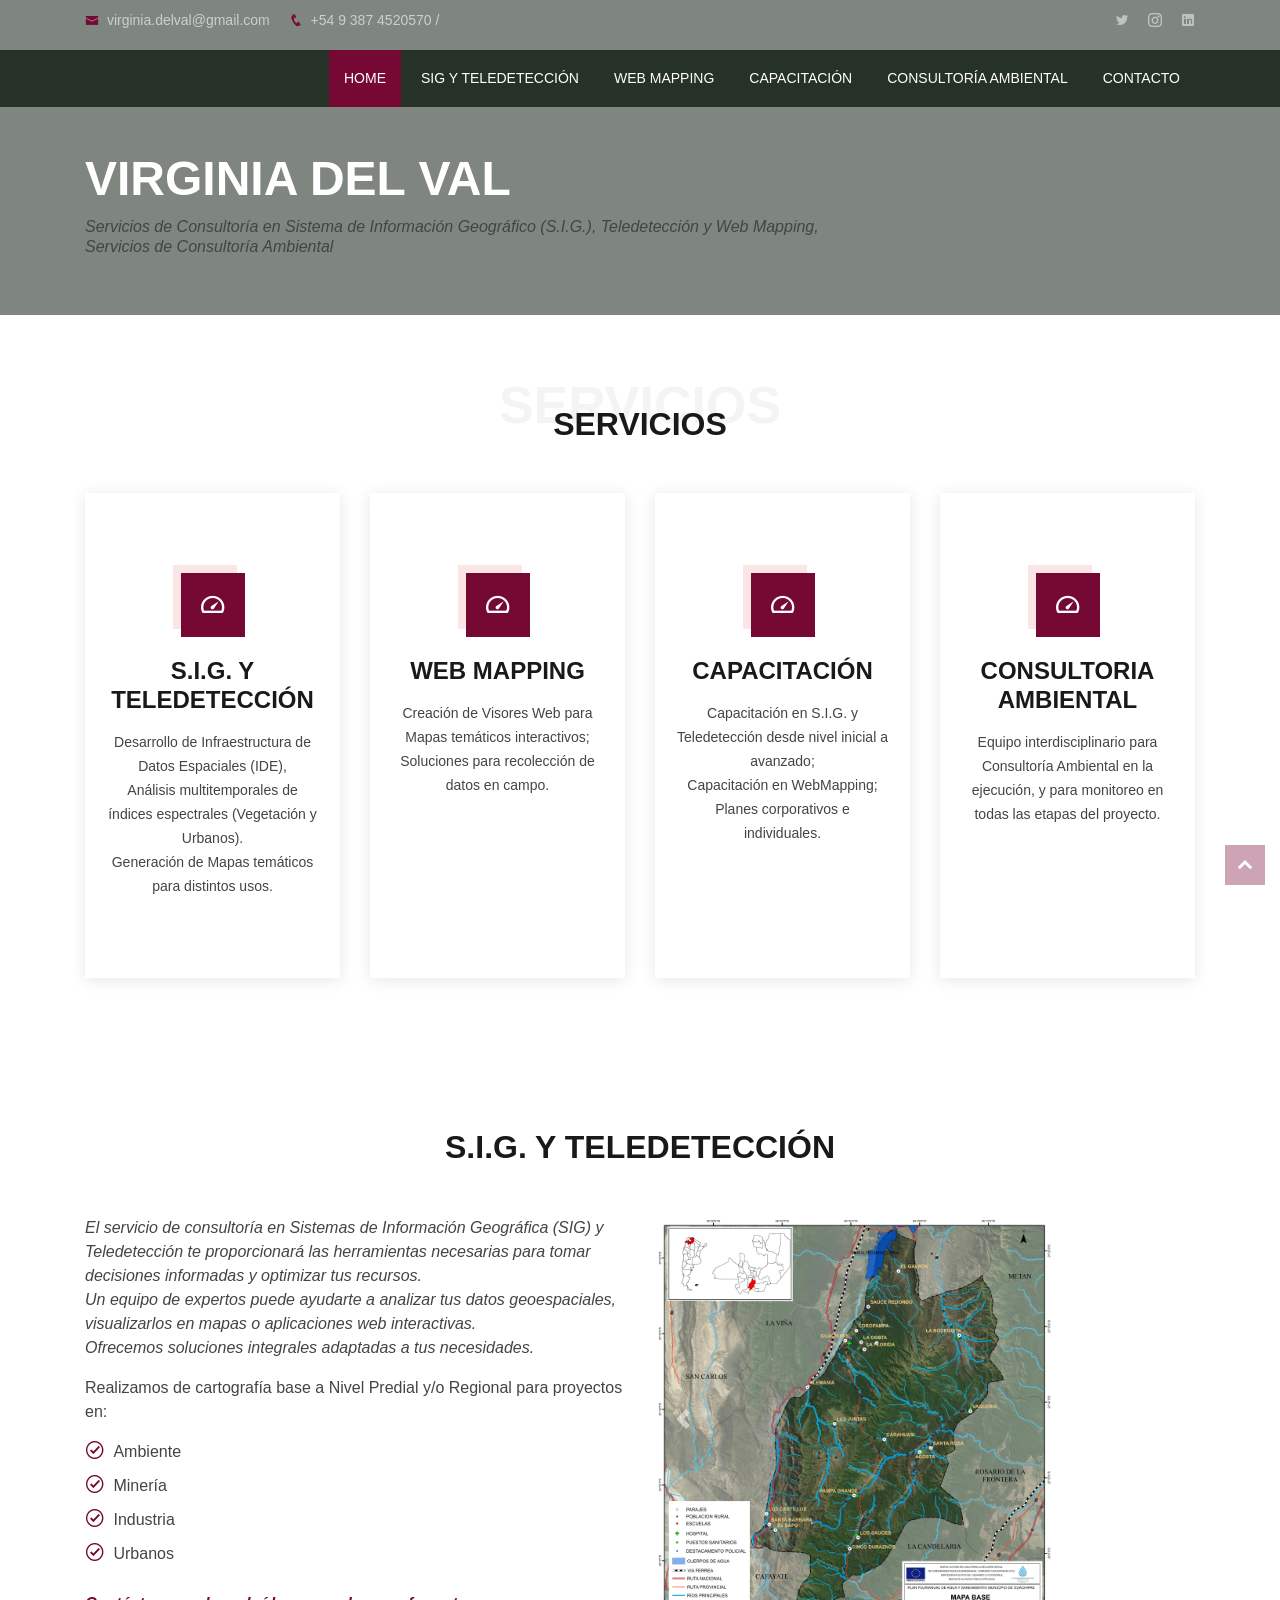
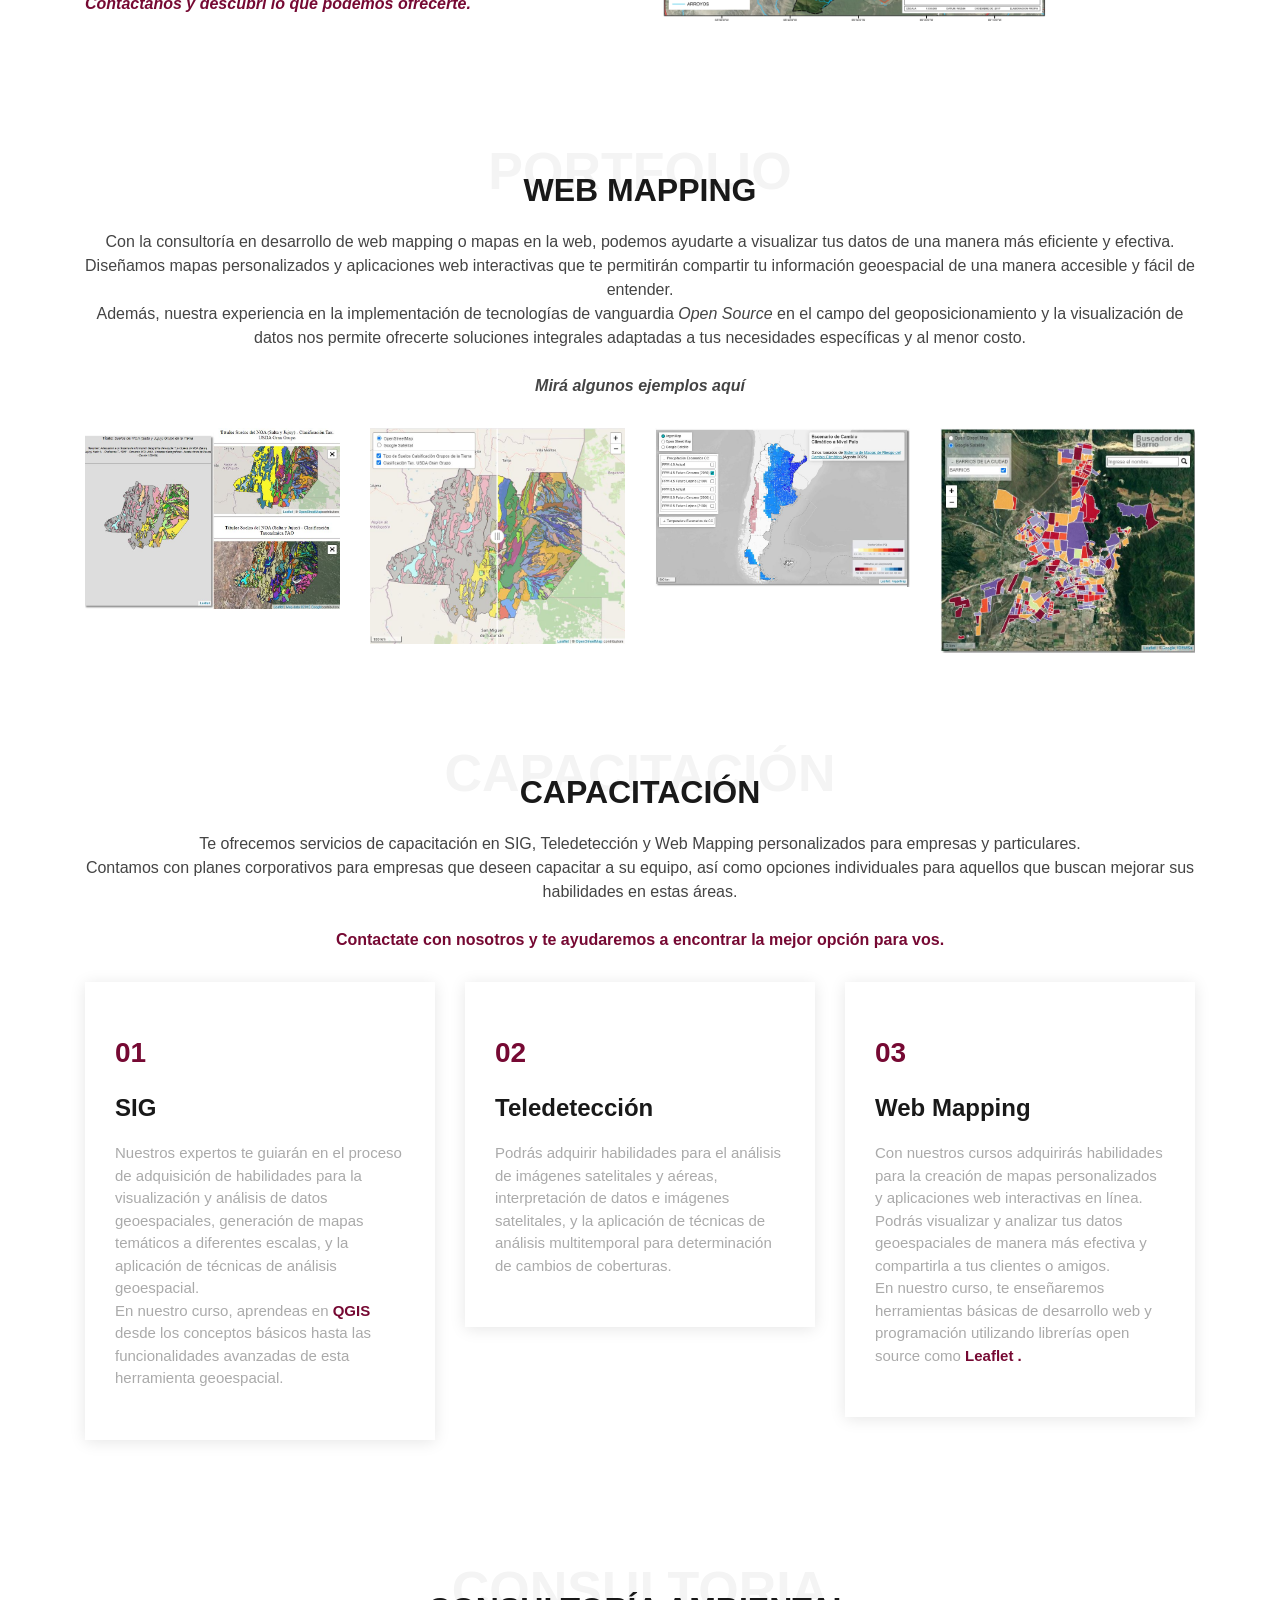
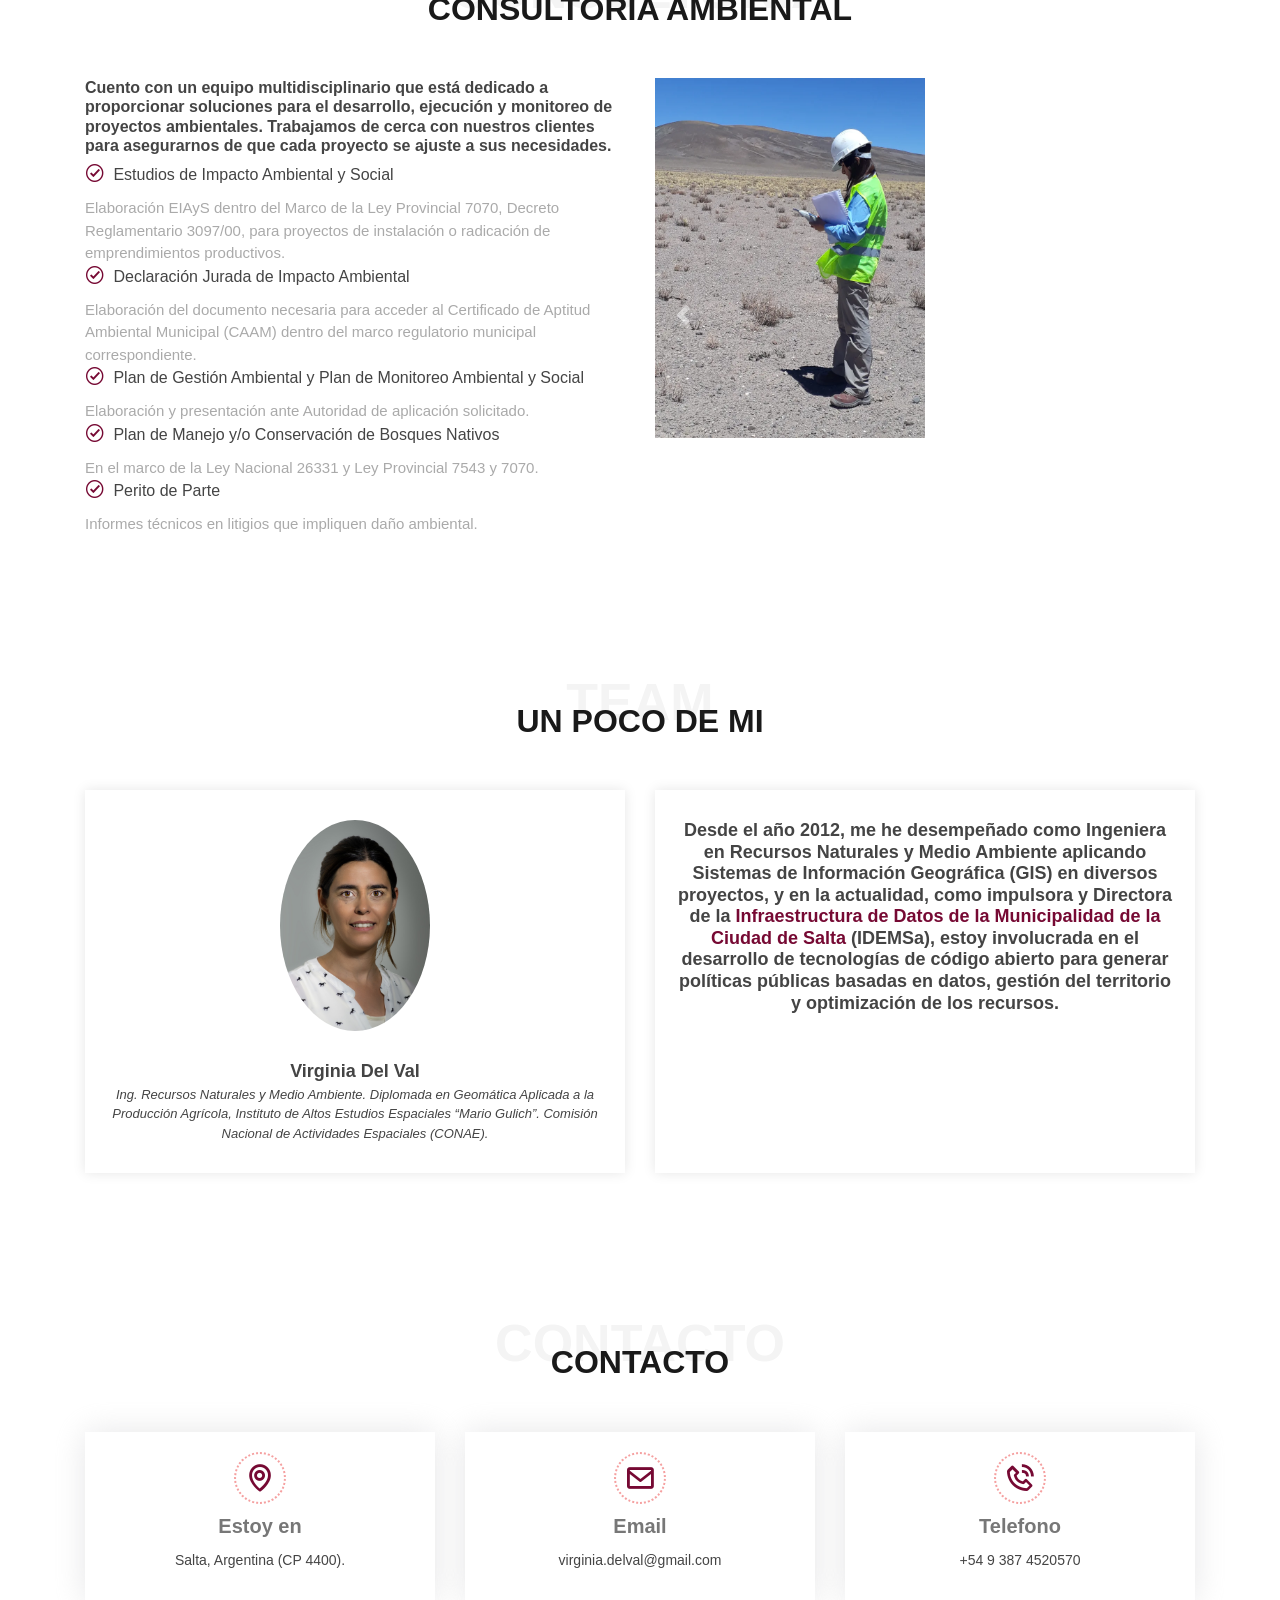
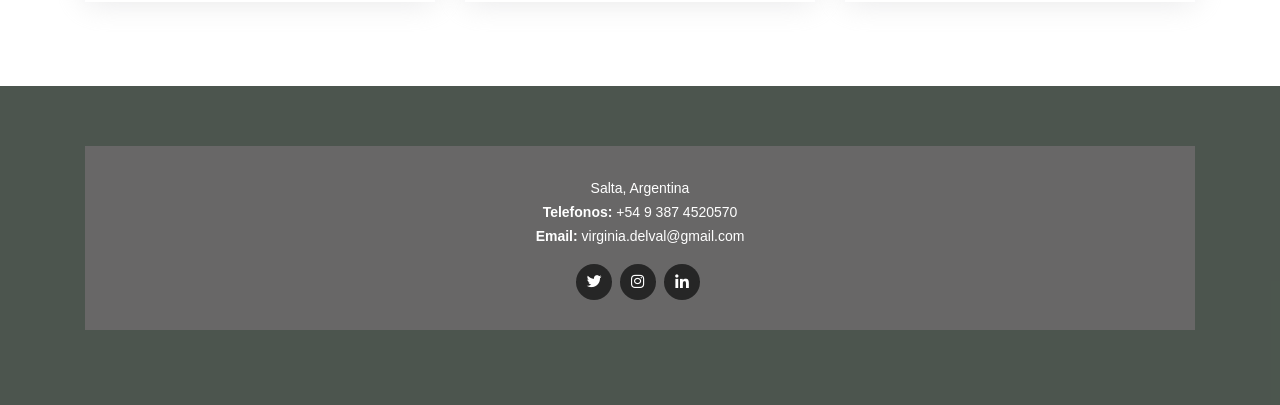
==== commit a9d6561c: "actualizacion sep 2025" ====
--- a/index.html
+++ b/index.html
@@ -281,7 +281,7 @@
               <p>Link</p>
               <a href="assets/img/multiples.png" data-gall="portfolioGallery" class="venobox preview-link"><i
                   class="bx bx-plus"></i></a>
-              <a href="visores/multiple.html" class="details-link" title="More Details"><i class="bx bx-link"></i></a>
+              <a href="visores/mapa_multicriterio.html" class="details-link" title="More Details"><i class="bx bx-link"></i></a>
             </div>
           </div>
           <!-- mapa 2 -->
@@ -298,13 +298,13 @@
 
           <!-- mapa 3 -->
           <div class="col-lg-3 col-md-6 portfolio-item filter-app">
-            <img src="assets/img/imprint.png" class="img-fluid" alt="">
+            <img src="assets/img/CC.JPG" class="img-fluid" alt="">
             <div class="portfolio-info">
-              <h4>Mapa Básico <br> Consumo de Servicios WMS </h4>
+              <h4>Mapa Básico <br> Consulta de Datos </h4>
               <p>Link</p>
-              <a href="assets/img/imprint.png" data-gall="portfolioGallery" class="venobox preview-link"><i
+              <a href="assets/img/CC.JPG" data-gall="portfolioGallery" class="venobox preview-link"><i
                   class="bx bx-plus"></i></a>
-              <a href="visores/estandar.html" class="details-link" title="More Details"><i class="bx bx-link"></i></a>
+              <a href="visores/cc.html" class="details-link" title="More Details"><i class="bx bx-link"></i></a>
             </div>
           </div>
           <!-- mapa 4 -->
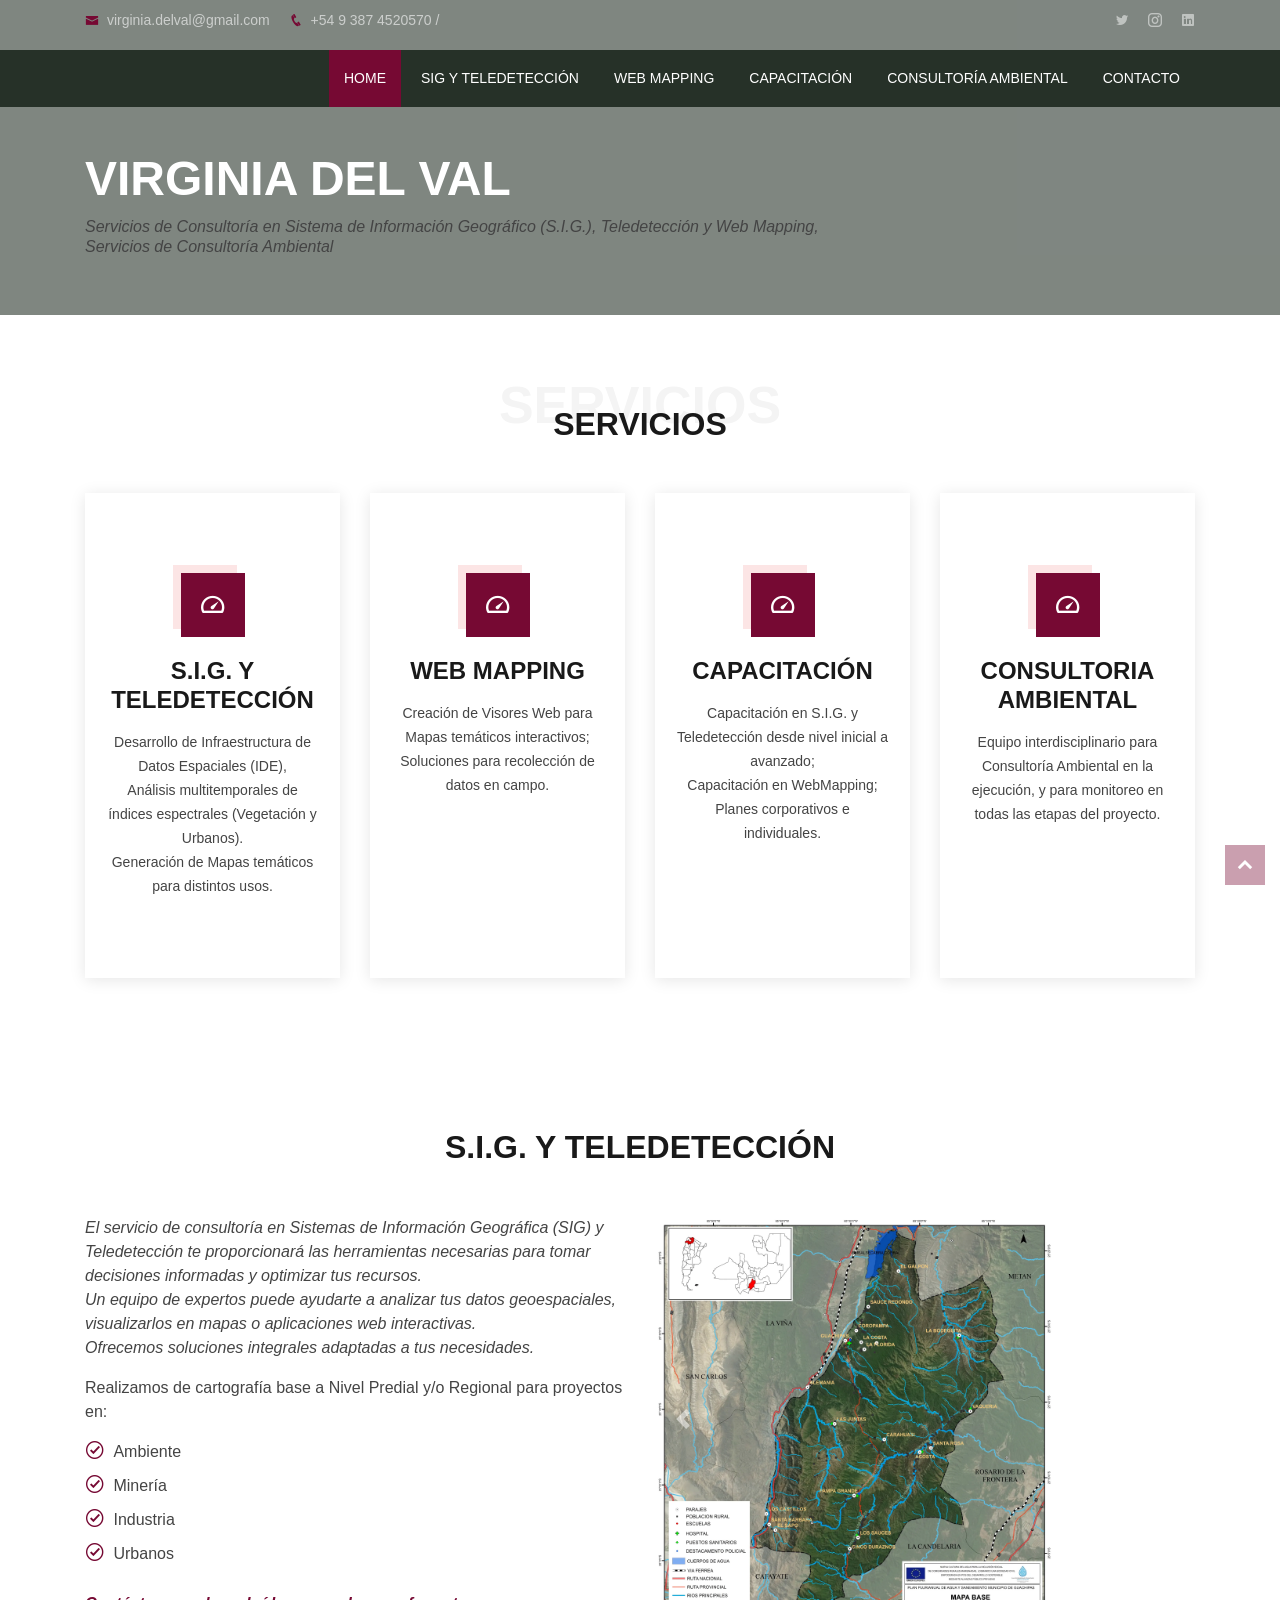
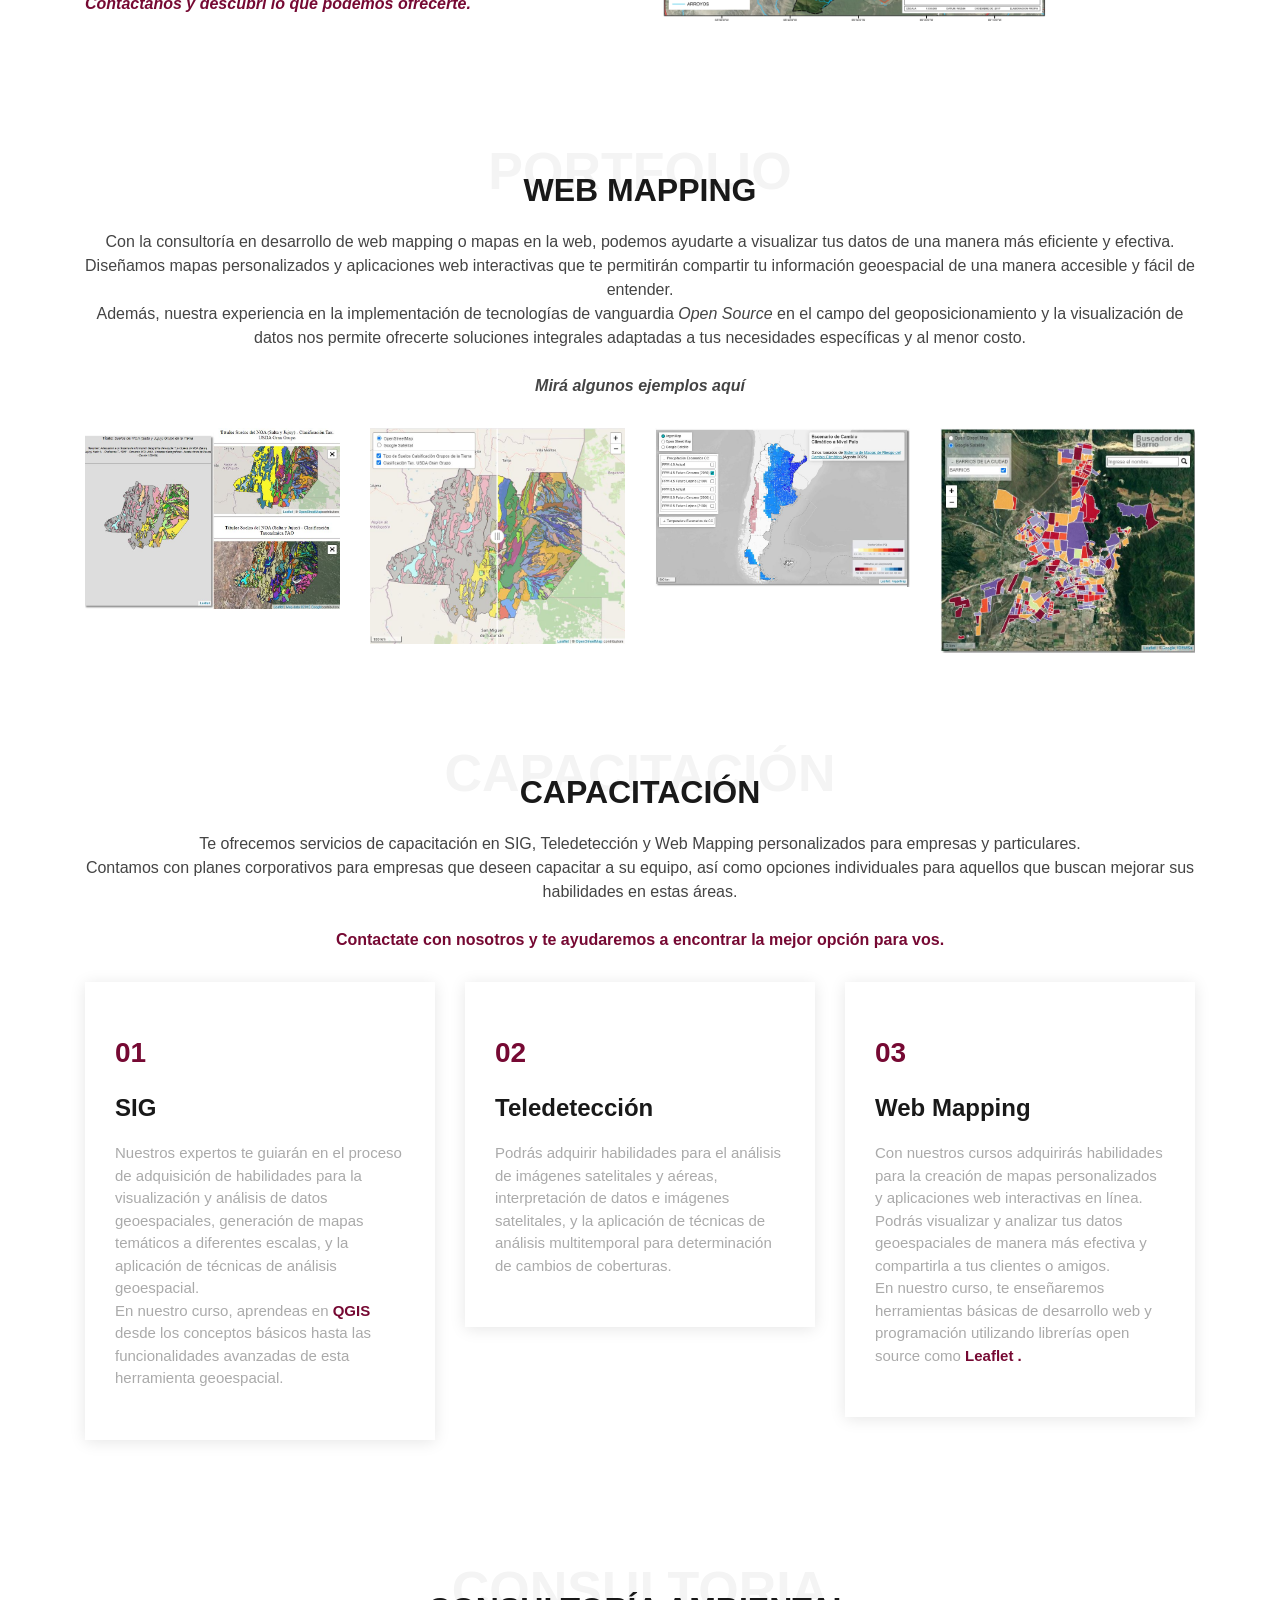
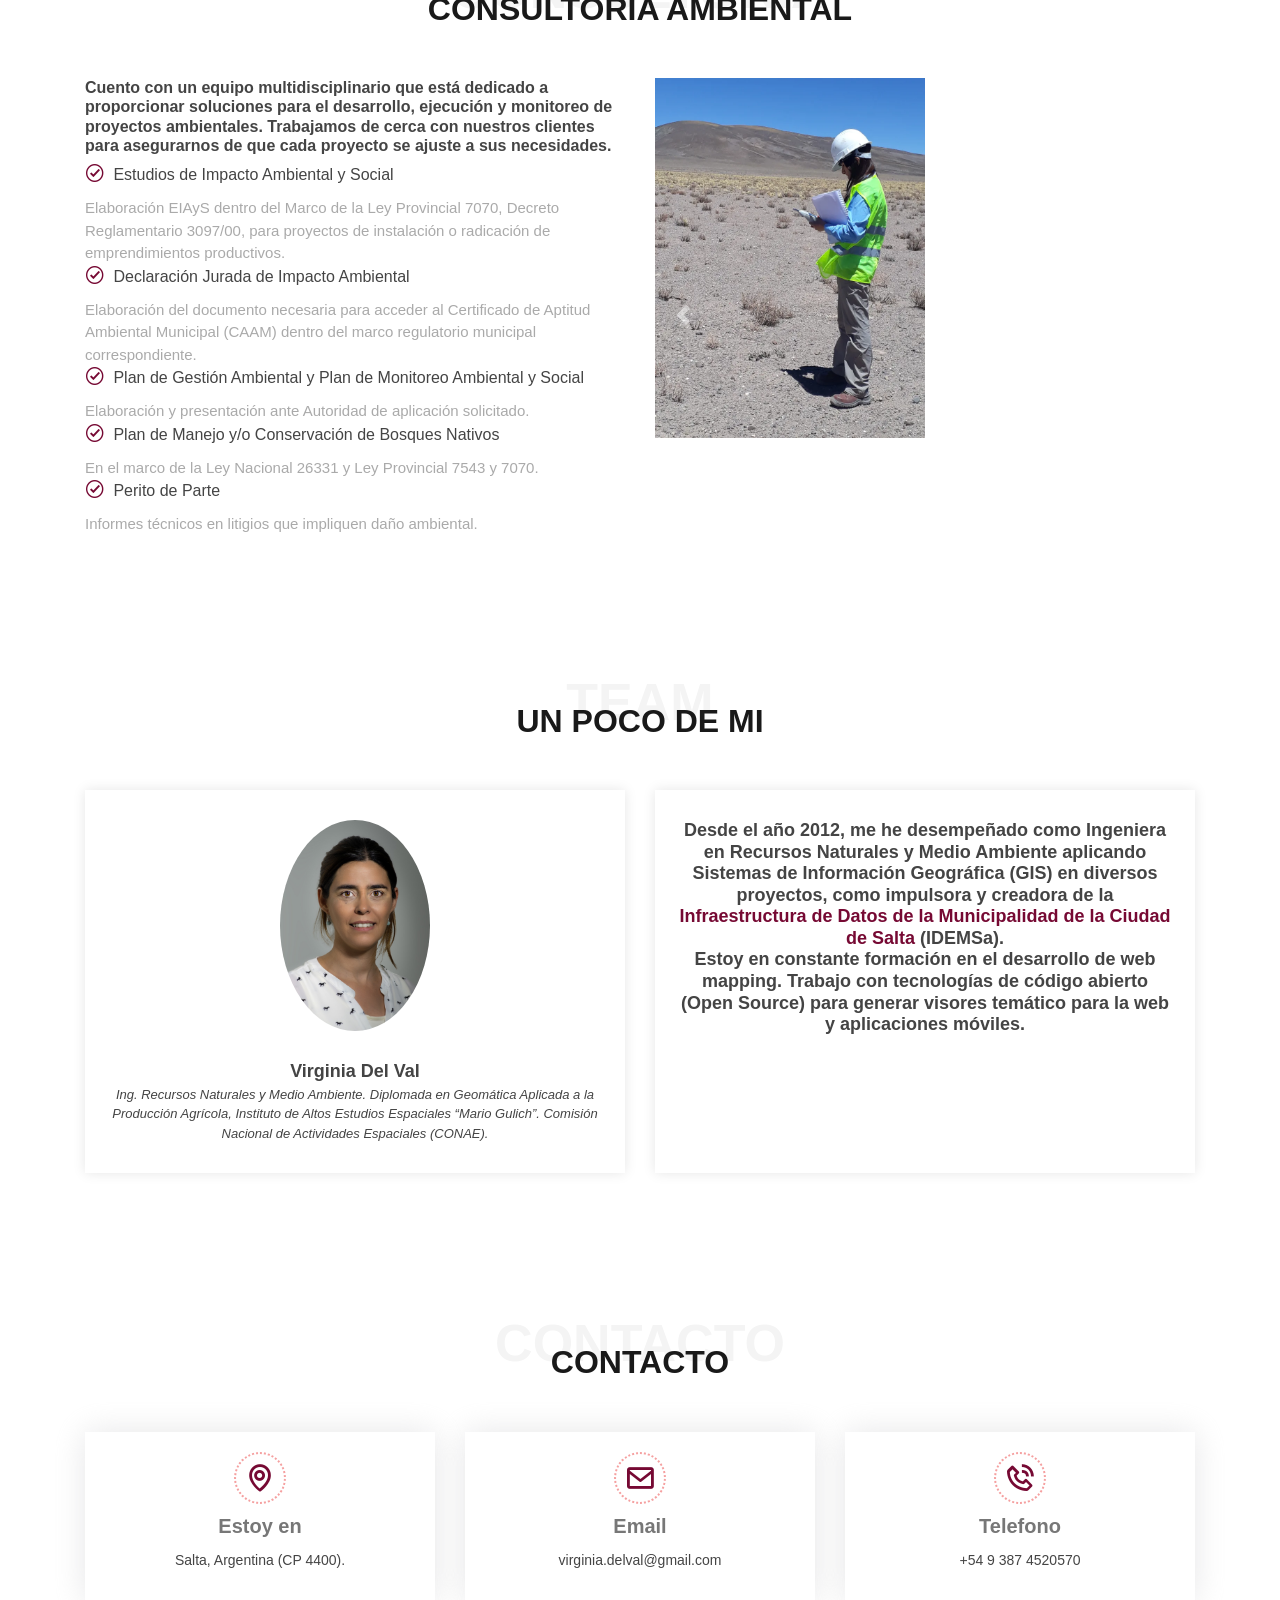
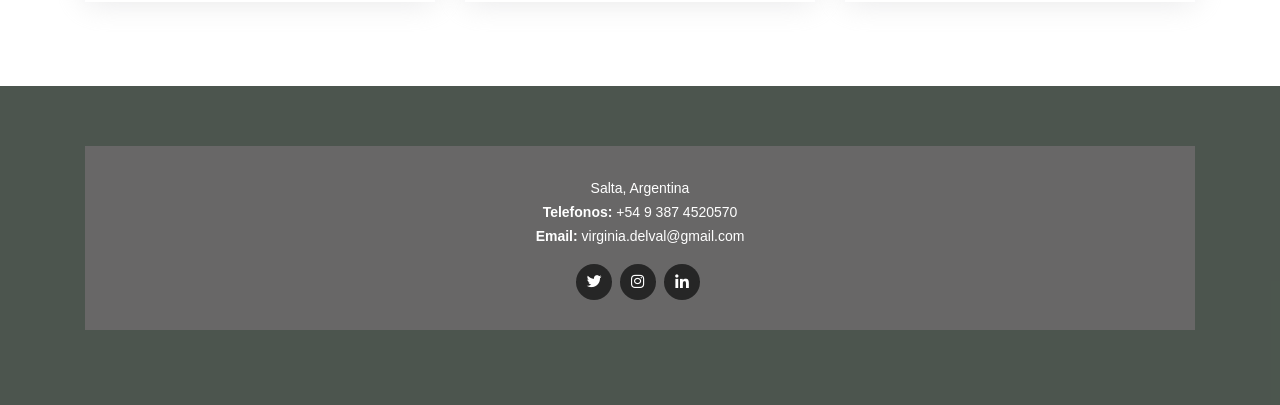
==== commit ac4f08af: "Update index.html ajuste al texto" ====
--- a/index.html
+++ b/index.html
@@ -567,11 +567,11 @@
                   móviles. -->
 
                 Desde el año 2012, me he desempeñado como Ingeniera en Recursos Naturales y Medio Ambiente aplicando
-                Sistemas de Información Geográfica (GIS) en diversos proyectos, y en la actualidad, como impulsora y
-                Directora de la <a href=" http://idemsa.municipalidadsalta.gob.ar/">
-                  Infraestructura de Datos de la Municipalidad de la Ciudad de Salta</a> (IDEMSa), estoy involucrada en
-                el desarrollo de tecnologías de código abierto para generar políticas públicas basadas en datos, gestión
-                del territorio y optimización de los recursos.
+                Sistemas de Información Geográfica (GIS) en diversos proyectos, como impulsora y creadora de la <a href=" http://idemsa.municipalidadsalta.gob.ar/">
+                  Infraestructura de Datos de la Municipalidad de la Ciudad de Salta</a> (IDEMSa). <br>
+                Estoy en constante formación en el desarrollo de web mapping. Trabajo con
+                  tecnologías de código abierto (Open Source) para generar visores temático para la web y aplicaciones
+                  móviles.
               </h4>
             
 
@@ -671,4 +671,4 @@
 
 </body>
 
-</html>+</html>
